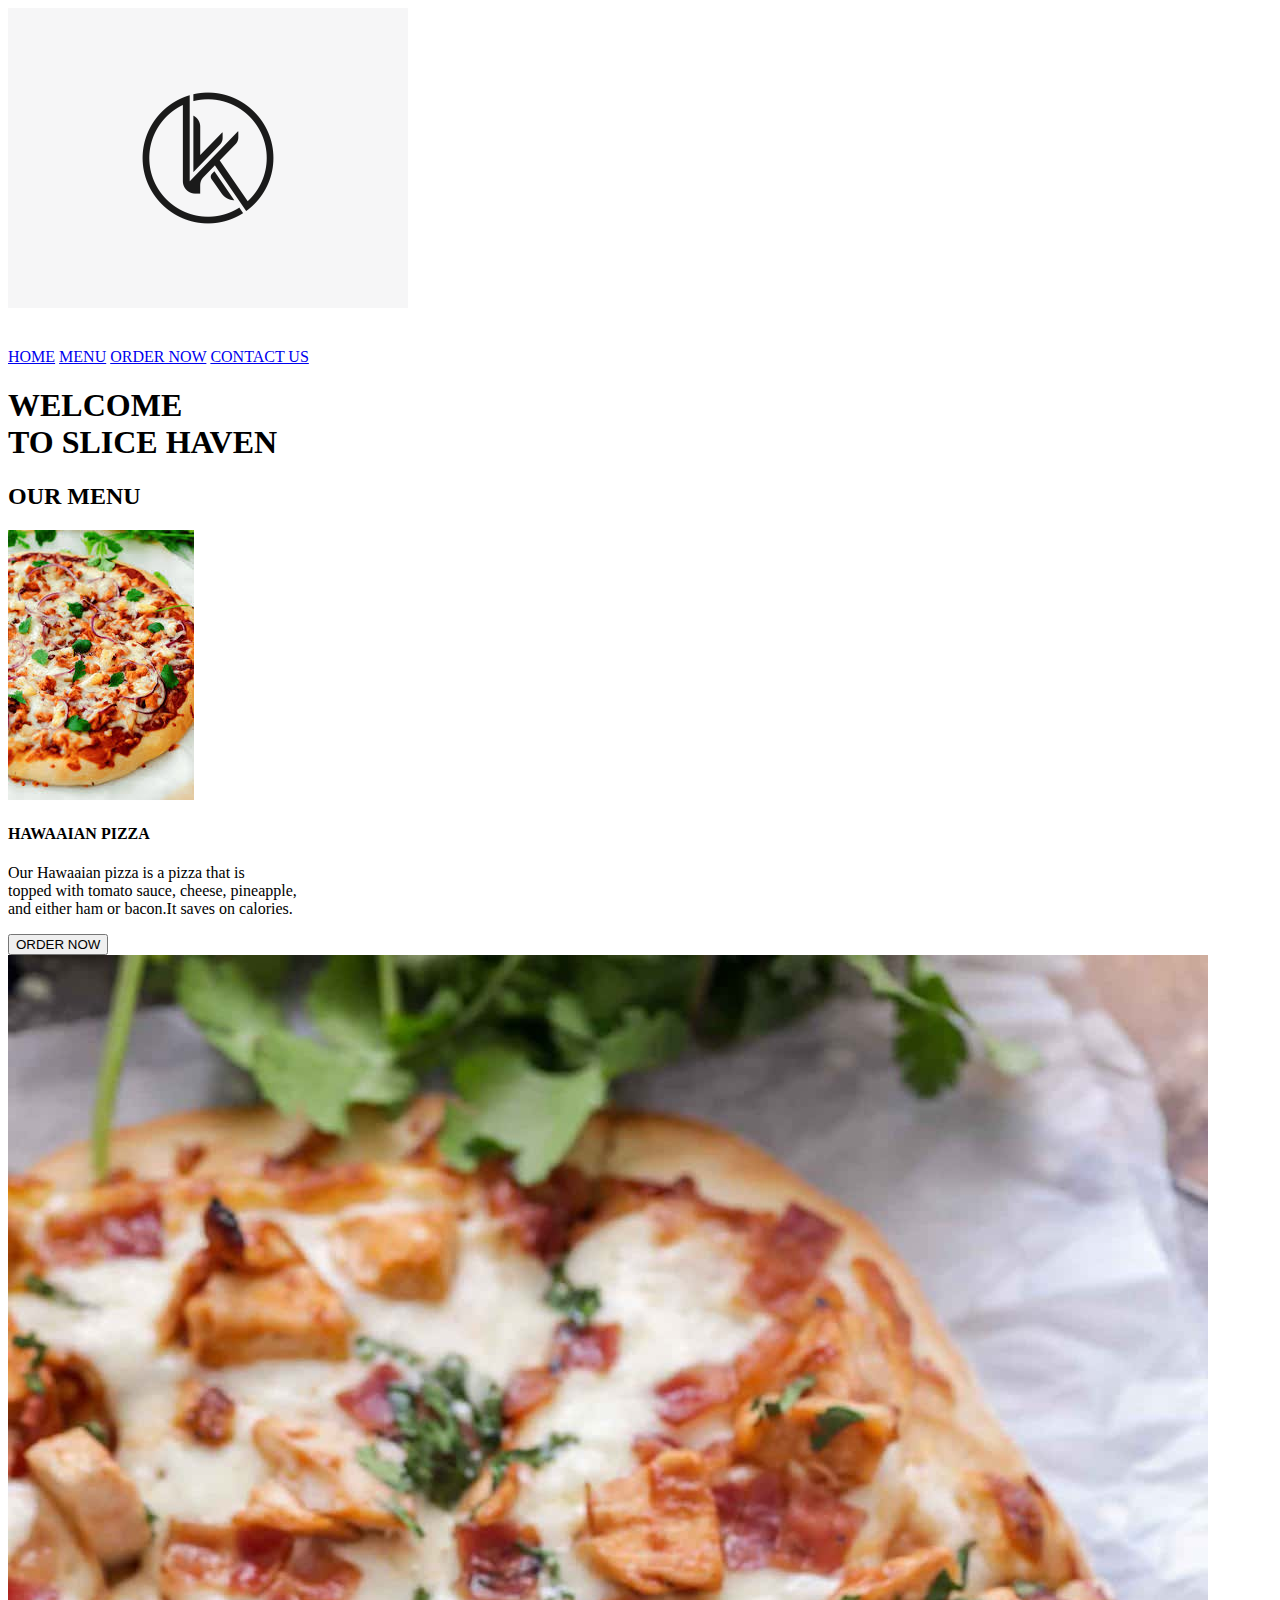
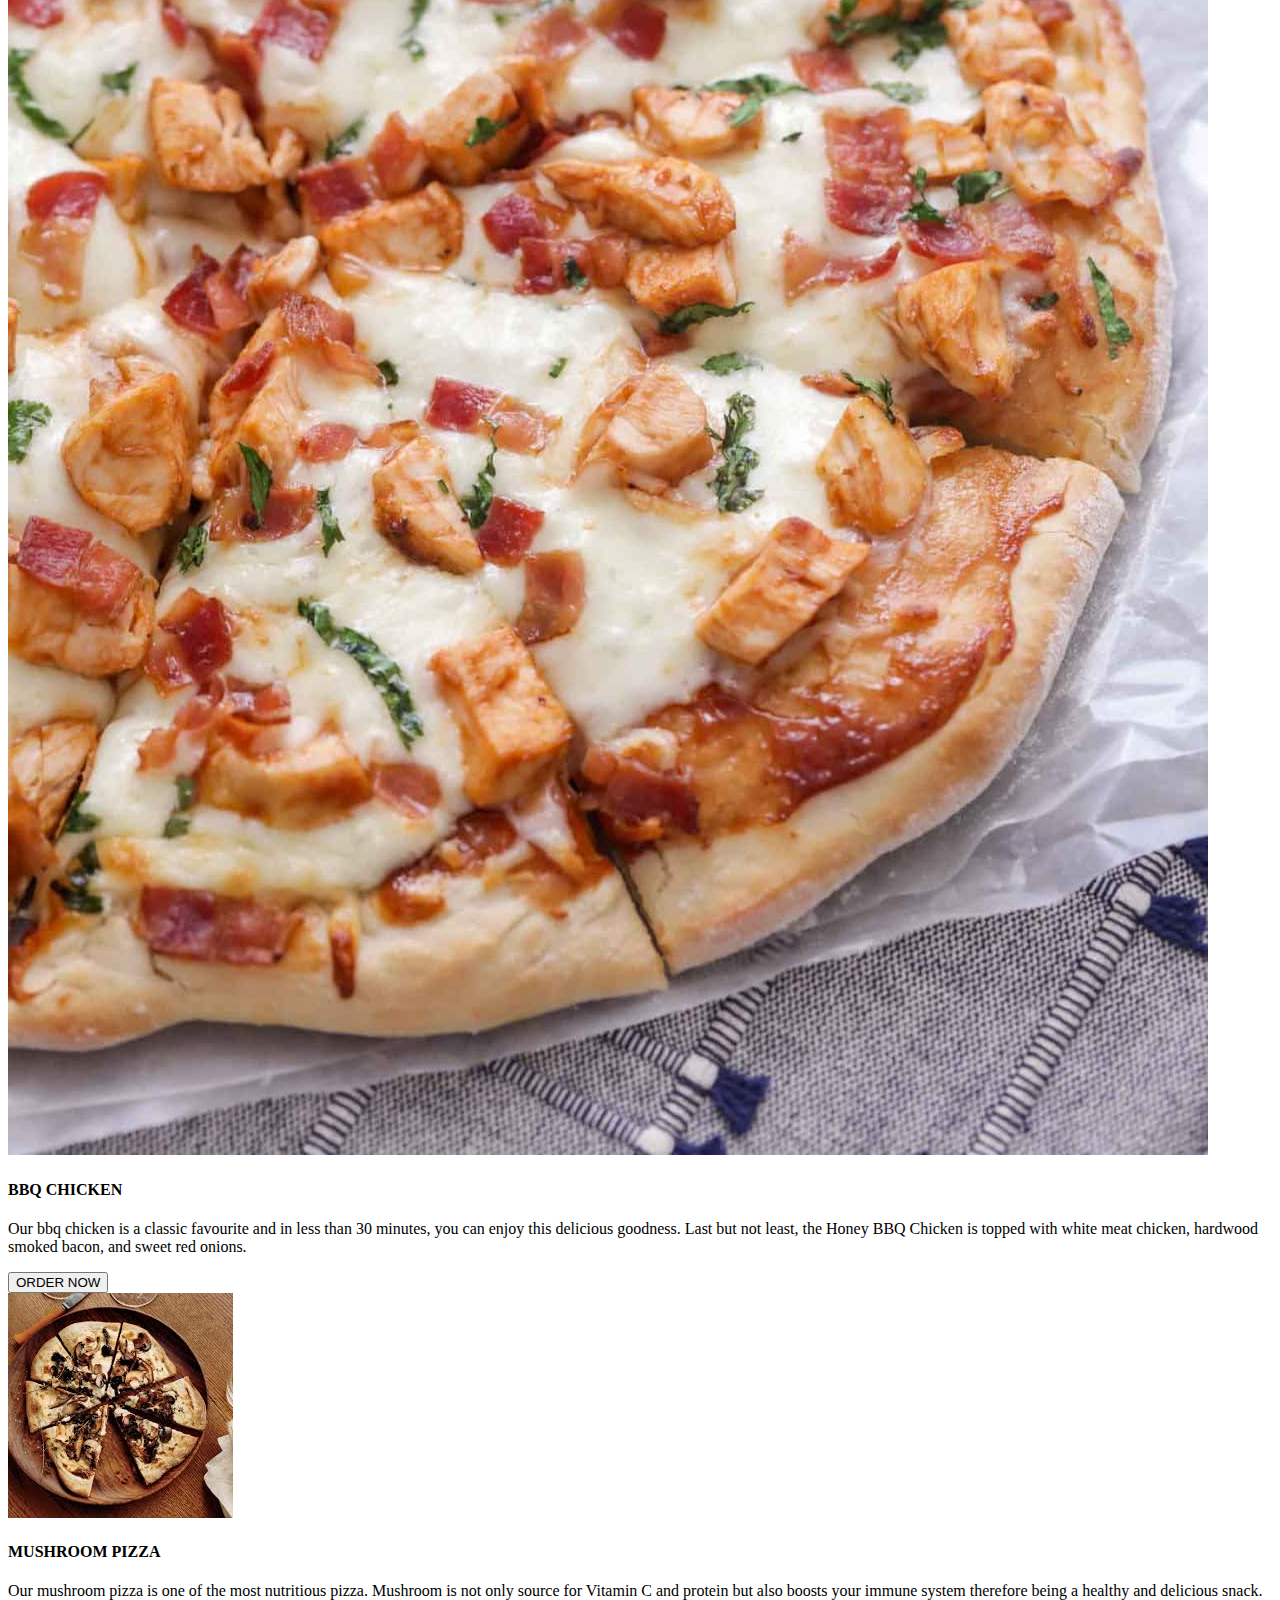
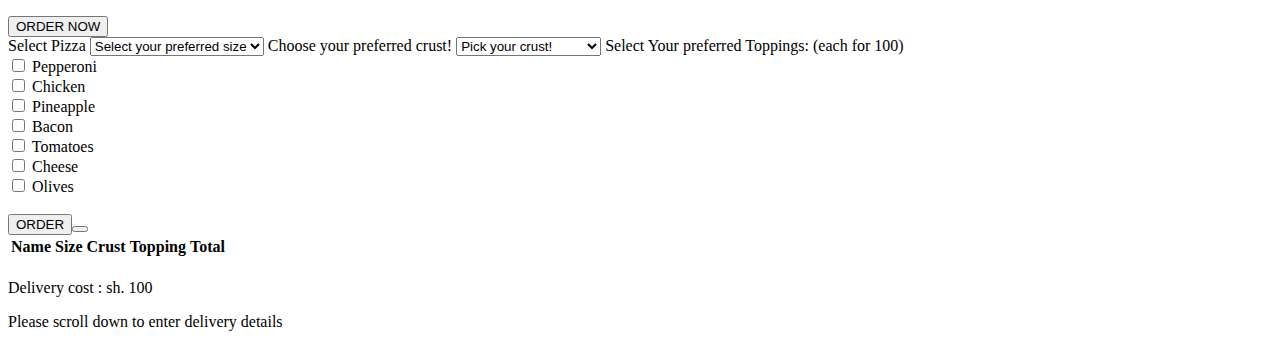
==== slice.html @ 9a1afa51 "This commit will add delivery details" ====
<!DOCTYPE html>
<html>
  <head>
    <title>SLICE HAVEN</title>
  </head>

  <body>
    <div class="container-fluid">
      <div class="row">
        <div id="logo">
          <img src="assets/logo.png" alt="logo" id="logo">
        </div>
        <div id="topnav">
          <br>
          <br>
          <a href="index.html">HOME</a>
          <a href="#menu">MENU</a>
          <a href="#menu">ORDER NOW</a>
          <a href="#contacts">CONTACT US</a>
        </div>
      </div>
      <div class="row">
        <div class="introduction">
          <h1>WELCOME <br> TO SLICE HAVEN</h1>
        </div>
      </div>
      <div id="menu" class="row">
        <div class="mymenu">
          <h2>OUR MENU</h2>
        </div>
      
        <div class="col-md-4">
          <div class="hawaaian">
            <img src="assets/hawaiian.jpg">
            <h4>HAWAAIAN PIZZA</h4>
            <p>
              Our Hawaaian pizza is a pizza that is<br>topped with tomato sauce, cheese, pineapple,<br> and either ham or bacon.It saves on calories.
            </p>
          </div>
          <div id="b1" class="order">
            <button class="btn">ORDER NOW</button>
            <br>
          </div>
        </div>

        <div class="col-md-4">
          <div class="bbq">
            <img src="assets/bbqchicken.jpg">
            <h4>BBQ CHICKEN</h4>
            <p>
              Our bbq chicken is a classic favourite and in less than 30 minutes, you can enjoy this delicious goodness. Last but not least, the Honey BBQ Chicken is topped with white meat chicken, hardwood smoked bacon, and sweet red onions.
            </p>
          </div>
          <div id="b2" class="order">
            <button class="btn">ORDER NOW</button>
            <br>
          </div>
        </div>

        <div class="col-md-4">
          <div class="mushroom">
            <img src="assets/mushroom.jpg">
            <h4>MUSHROOM PIZZA</h4>
            <p>
              Our mushroom pizza is one of the most nutritious pizza. Mushroom is not only source for Vitamin C and protein but also boosts your immune system therefore being a healthy and delicious snack.
            </p>
          </div>
          <div id="b3" class="order">
            <button class="btn">ORDER NOW</button>
            <br>
          </div>
        </div>
      </div>
      <div id="order" class="row">
        <div class="col-md-4">
          <div class="card">
            <div id="f1" class="form" action="">
              <label for="select">Select Pizza</label>
              <select class="" id="pizza">
                <option selected value="0">Select your preferred size</option>
                <option value="mega">Mega -- sh. 1200</option>
                <option value="large">Large -- sh. 1000</option>
                <option value="medium">Medium -- sh. 800</option> 
                <option value="small">Small -- sh. 500</option>
              </select>
              <label for="crust">Choose your preferred crust!</label>
              <select class="browser-default custom-select custom-select-md mb-3" id="crust">
                <option selected value="0">Pick your crust!</option>
                <option value="Crispy">Crispy -- sh. 250</option>
                <option value="Stuffed">Stuffed -- sh. 200</option>
                <option value="Gluten-free">Gluten-free-- sh. 150</option>
              </select>

              <label for="toppings"
                >Select Your preferred Toppings: (each for 100)
              </label>
              <br>
              <div class="custom-control custom-checkbox custom-control-inline">
                <input
                  type="checkbox"
                  class="custom-control-input"
                  id="Pepperoni"
                  value="Pepperoni"
                  name="toppings">
                <label class="custom-control-label" for="Pepperoni">Pepperoni</label>
              </div>
              <div class="custom-control custom-checkbox custom-control-inline">
                <input
                  type="checkbox"
                  class="custom-control-input"
                  id="Chicken"
                  value="Chicken"
                  name="toppings">
                <label class="custom-control-label" for="Chicken">Chicken</label>
              </div>
              <div class="custom-control custom-checkbox custom-control-inline">
                <input
                  type="checkbox"
                  class="custom-control-input"
                  id="Pineapple"
                  value="Pineapple"
                  name="toppings">
                <label class="custom-control-label" for="Pineapple">Pineapple</label>
              </div>
              <div class="custom-control custom-checkbox custom-control-inline">
                <input
                  type="checkbox"
                  class="custom-control-input"
                  id="Bacon"
                  value="Bacon"
                  name="toppings">
                <label class="custom-control-label" for="Bacon">Bacon</label>
              </div>
              <div class="custom-control custom-checkbox custom-control-inline">
                <input
                  type="checkbox"
                  class="custom-control-input"
                  id="Tomatoes"
                  value="Tomatoes"
                  name="toppings">
                <label class="custom-control-label" for="Tomatoes">Tomatoes</label>
              </div>
              <div class="custom-control custom-checkbox custom-control-inline">
                <input
                  type="checkbox"
                  class="custom-control-input"
                  id="Cheese"
                  value="Cheese"
                  name="toppings">
                <label class="custom-control-label" for="Cheese">Cheese</label>
              </div>
              <div class="custom-control custom-checkbox custom-control-inline">
                <input
                  type="checkbox"
                  class="custom-control-input"
                  id="Olives"
                  value="Olives"
                  name="toppings">
                <label class="custom-control-label" for="Olives">Olives</label>
              </div>
              <br>
              <button id="btnorder" type="submit" class="btn btn-info proceed">ORDER<button>
            </div>
          </div>
        </div>
        <div class="col-md-8">
          <div id="info">
            <div class="card">
              <div class="choice">
                <div id="orders">
                  <table class="table table-sm  pizza">
                    <thead>
                      <tr>
                        <th scope="col">Name</th>
                        <th scope="col">Size</th>
                        <th scope="col">Crust</th>
                        <th scope="col">Topping</th>
                        <th scope="col">Total</th>
                      </tr>
                    </thead>
                    <tbody id="finalorder">
                      <tr>
                        <td id="pName"></td>
                        <td id="pSize"></td>
                        <td id="pCrust"></td>
                        <td id="pTopping"></td>
                        <td id="total"></td>
                      </tr>
                    </tbody>
                  </table>
                  <p id="pizzatotal"></p>
                  <p id="checkout"></p>
                  <p id="totalbill"></p>
                  <p id="deliveryprice">Delivery cost : sh. 100</p>
                  <p id="deliverymessage">
                    Please scroll down to enter delivery details
                  </p>
  
            </div>
          </div>
        </div>
      </div>
    





    </div>
  </body>
</html>
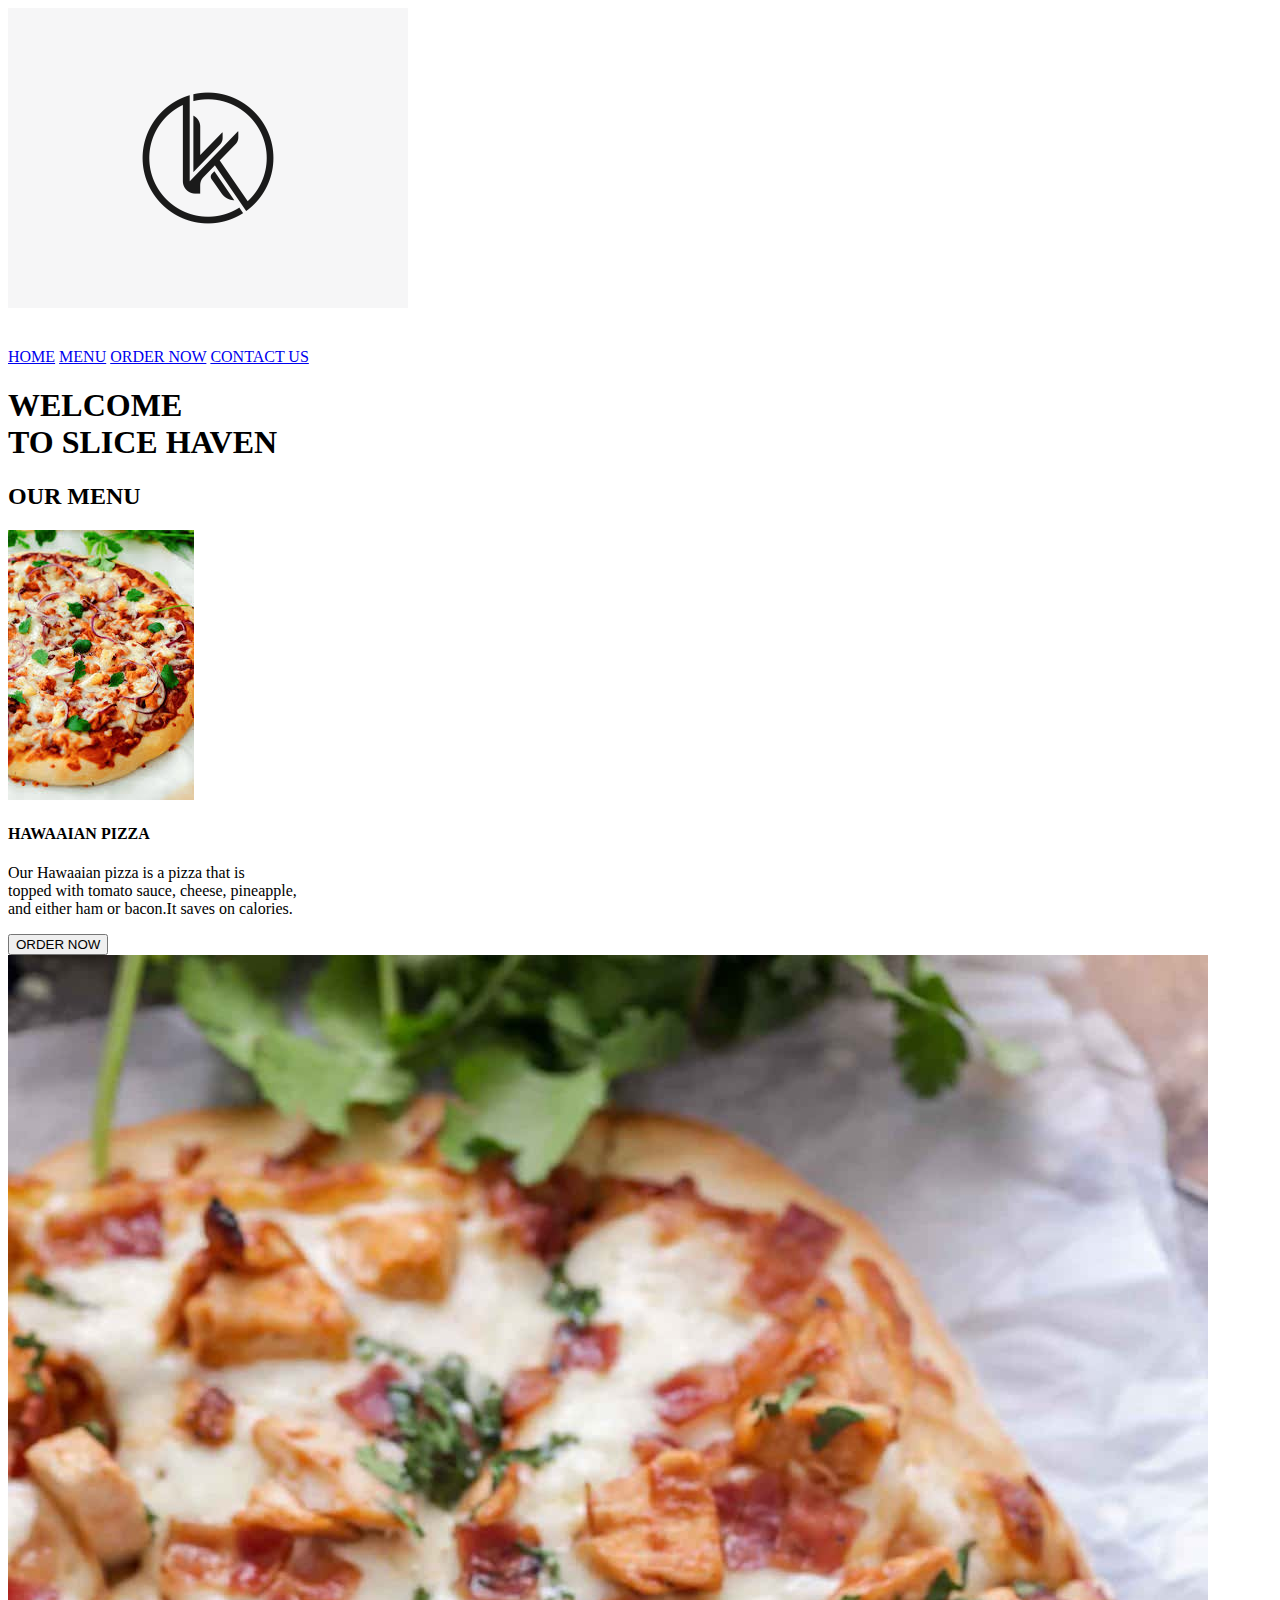
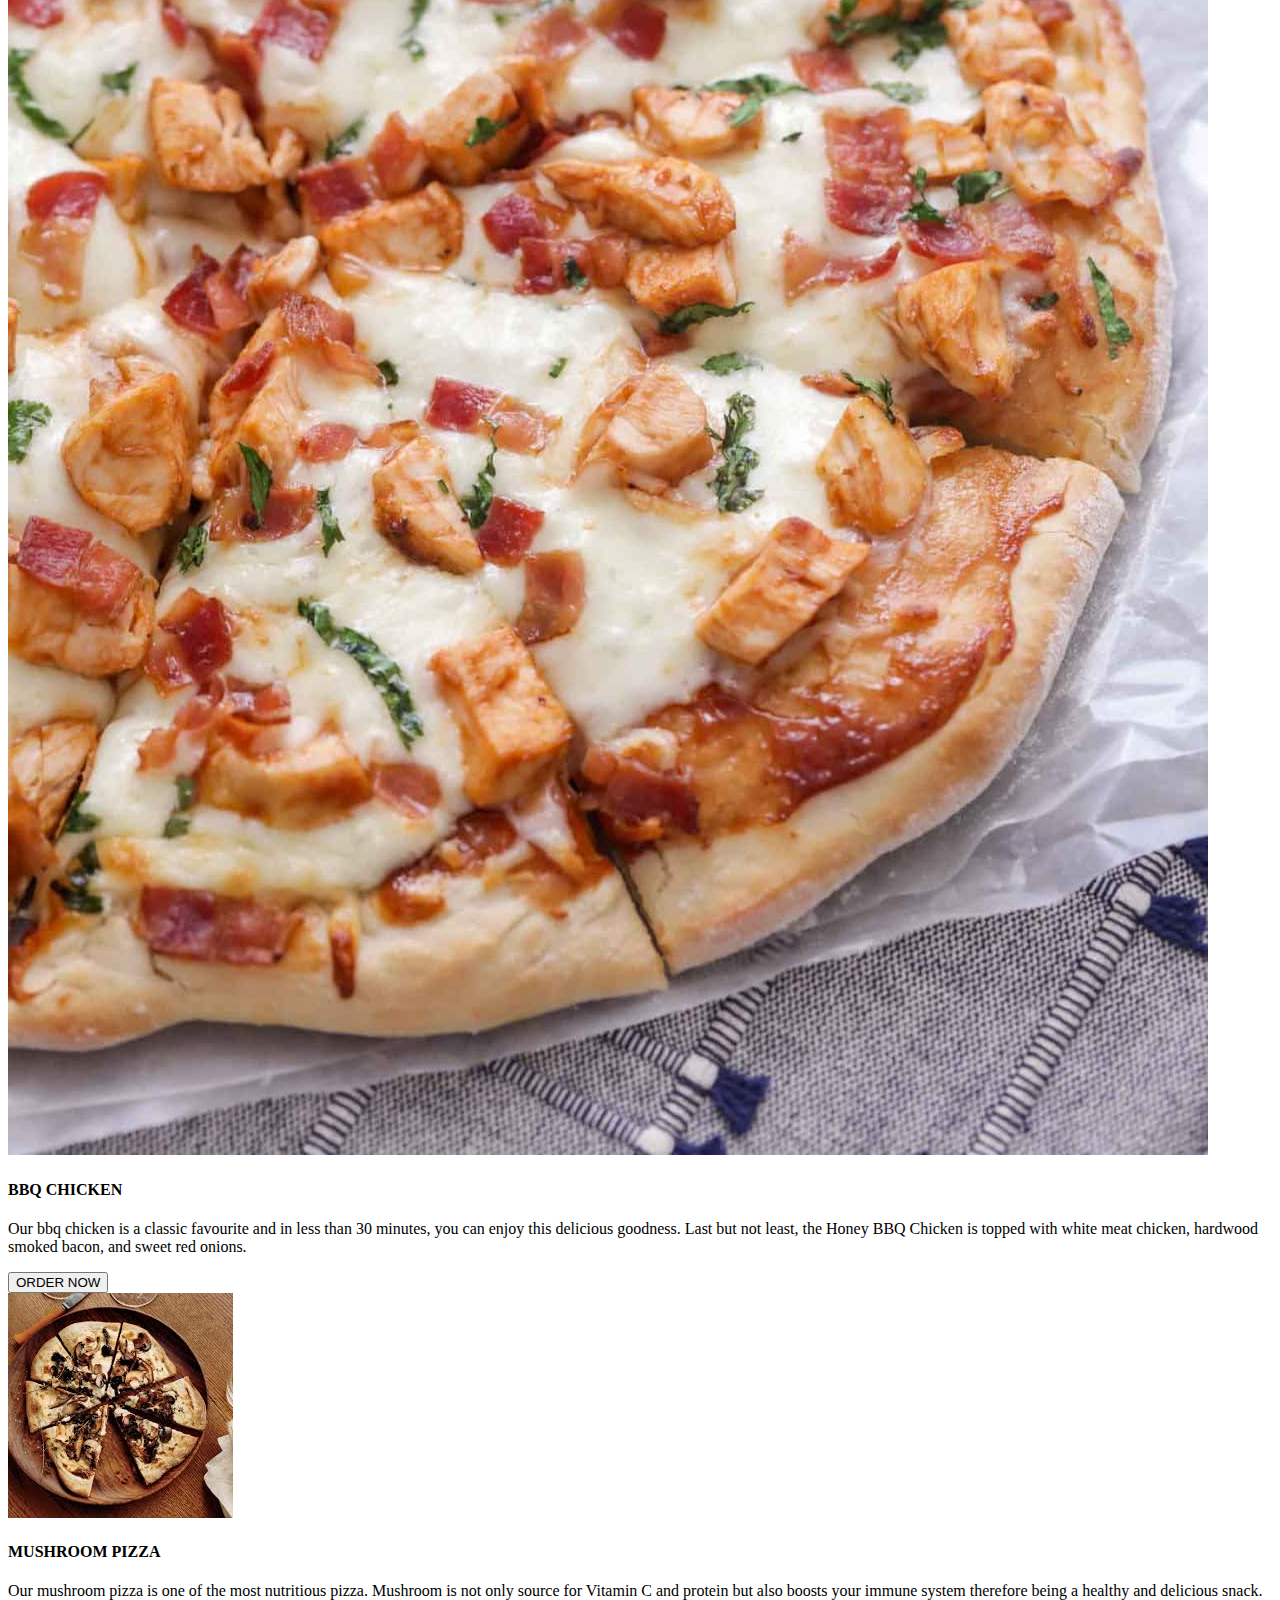
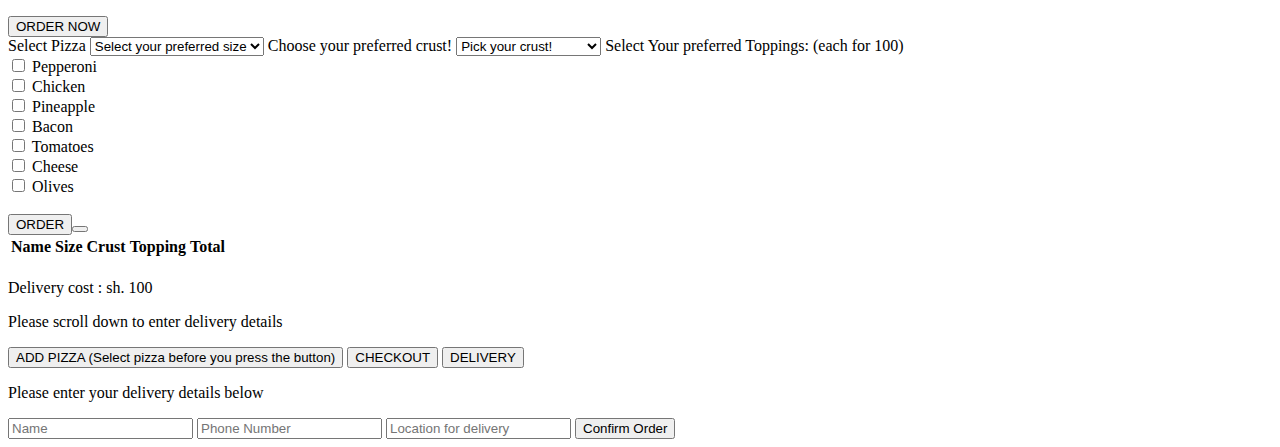
==== commit e2af3656: "This commit will add contact us form" ====
--- a/slice.html
+++ b/slice.html
@@ -195,6 +195,59 @@
                   <p id="deliverymessage">
                     Please scroll down to enter delivery details
                   </p>
+                  <p id="order_received"></p>
+                </div>
+                <button
+                  class="btn btn-outline-warning btn-block mg-b-5"
+                  id="btn_addPizza"
+                >
+                  ADD PIZZA (Select pizza before you press the button)
+                </button>
+                <button
+                  class="btn btn-outline-warning btn-block mg-b-5"
+                  id="btn_Checkout"
+                >
+                  CHECKOUT
+                </button>
+                <button
+                  class="btn btn-outline-warning btn-block mg-b-5"
+                  id="btn_Deliver"
+                >
+                  DELIVERY
+                </button>
+              </div>
+            </div>
+          </div>
+          <div class="delivery">
+            <p>Please enter your delivery details below</p>
+            <form onsubmit="false" action="" id="form">
+              <div class="form-group">
+                <input
+                  type="text"
+                  id="name"
+                  class="form-control mb-3"
+                  placeholder="Name"
+                />
+                <input
+                  type="number"
+                  id="phone"
+                  class="form-control mb-3"
+                  placeholder="Phone Number"
+                />
+                <input
+                  type="text"
+                  id="location"
+                  class="form-control mb-3"
+                  placeholder="Location for delivery"
+                />
+                <button
+                  class="btn btn-secondary bg-secondary "
+                  id="btn_confirm"
+                >
+                  Confirm Order
+                </button>
+              </div>
+            </form>
   
             </div>
           </div>
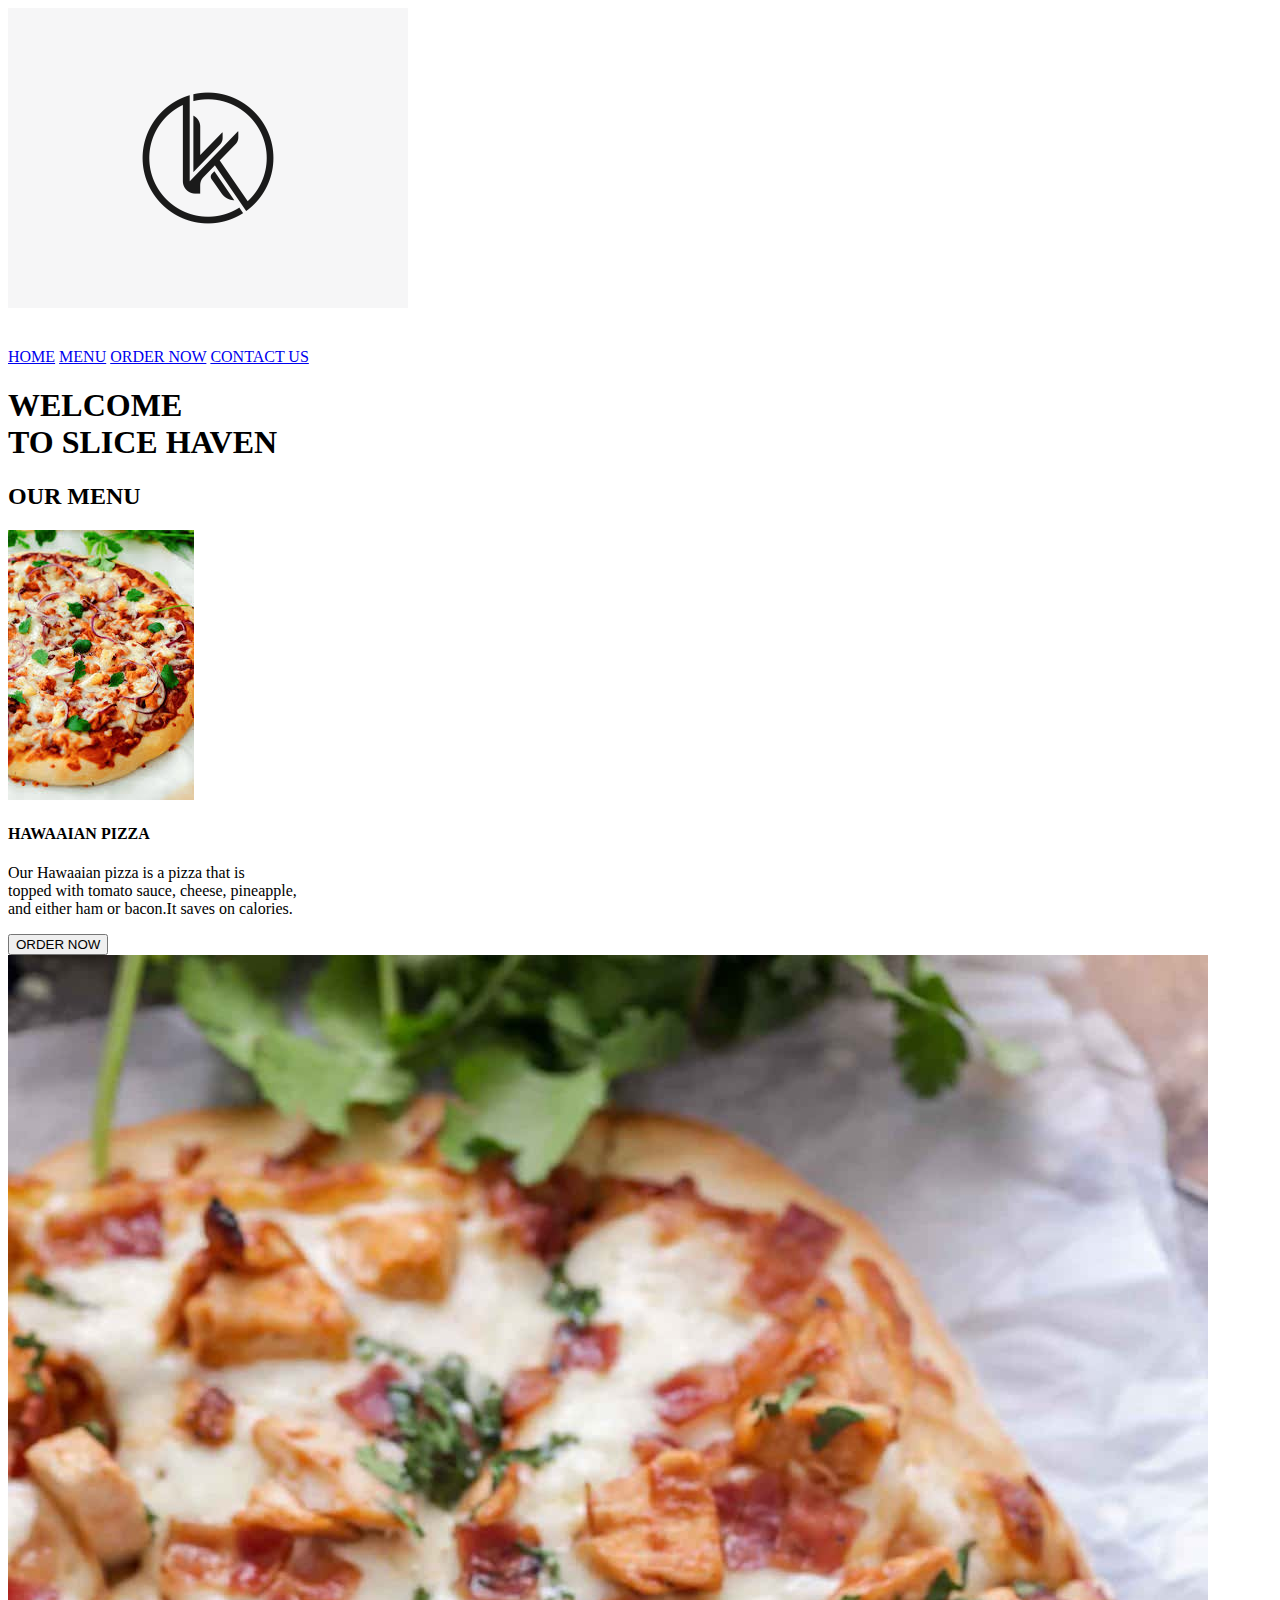
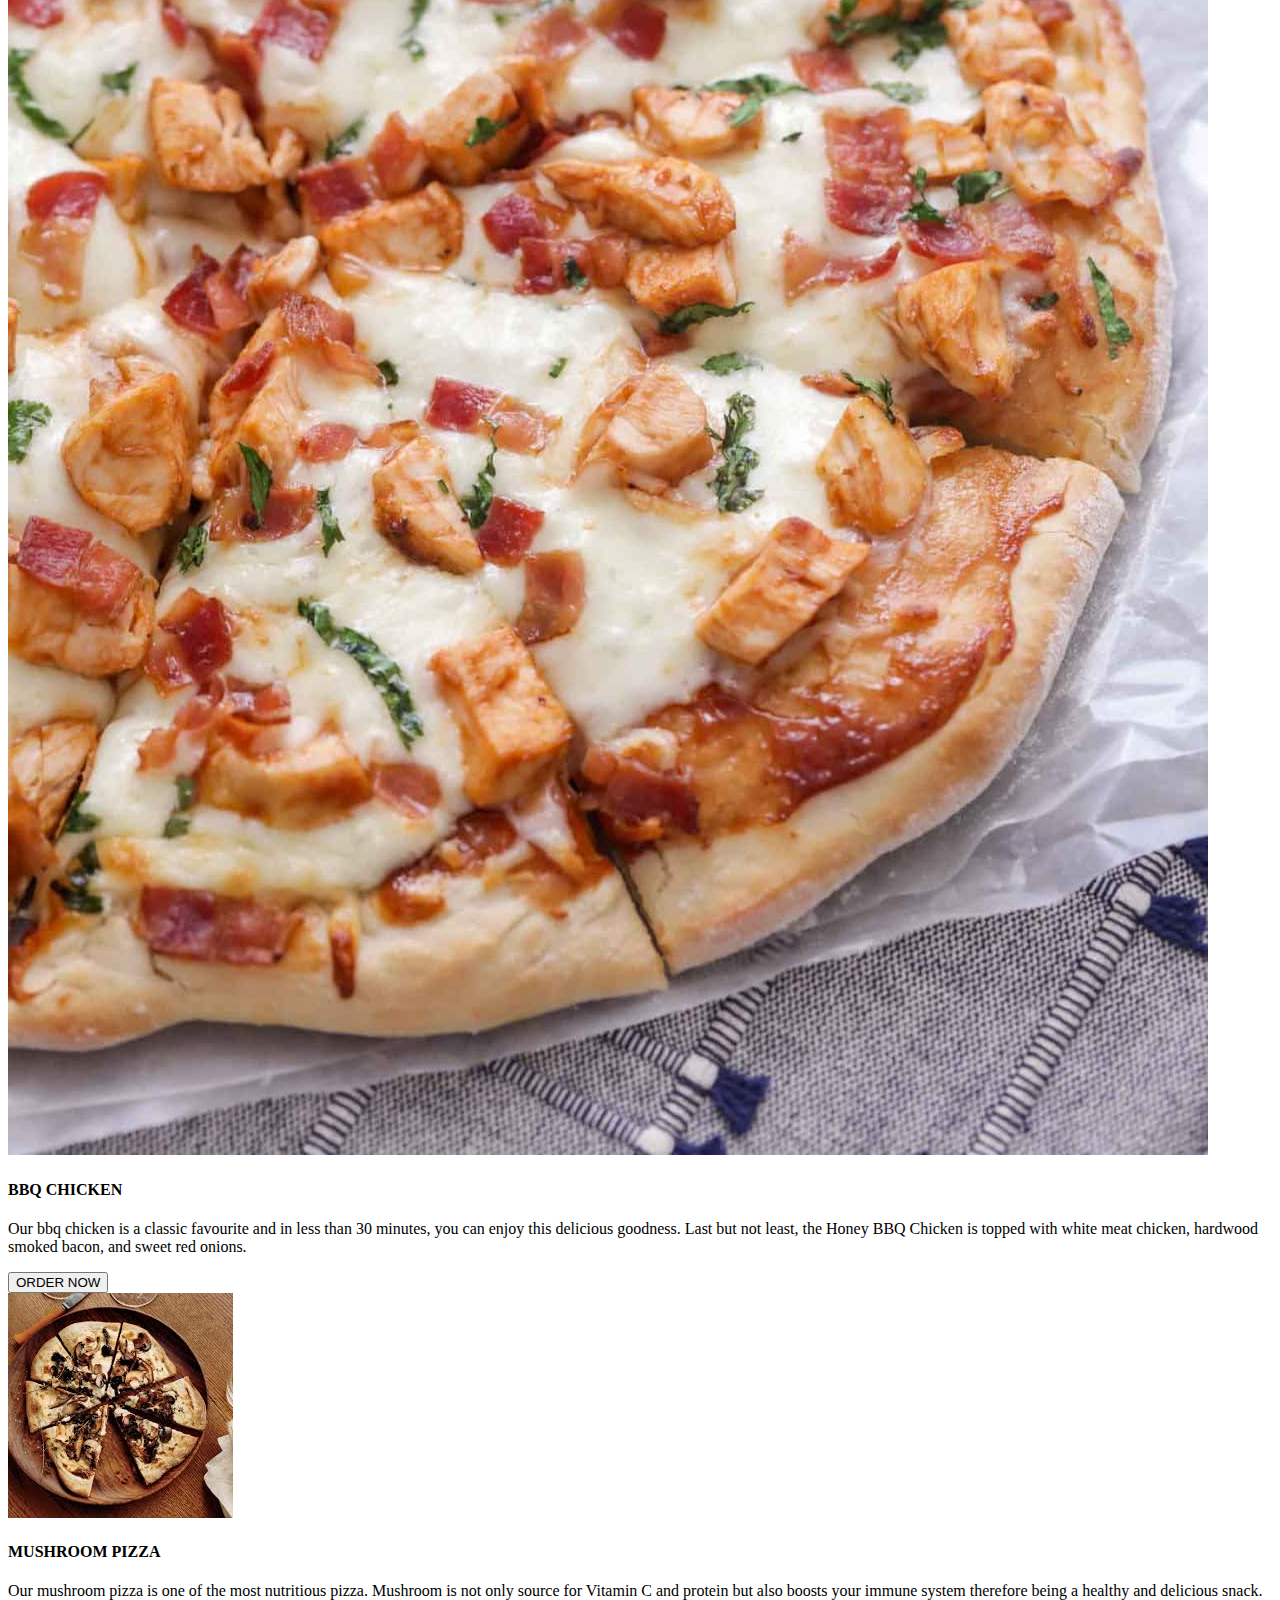
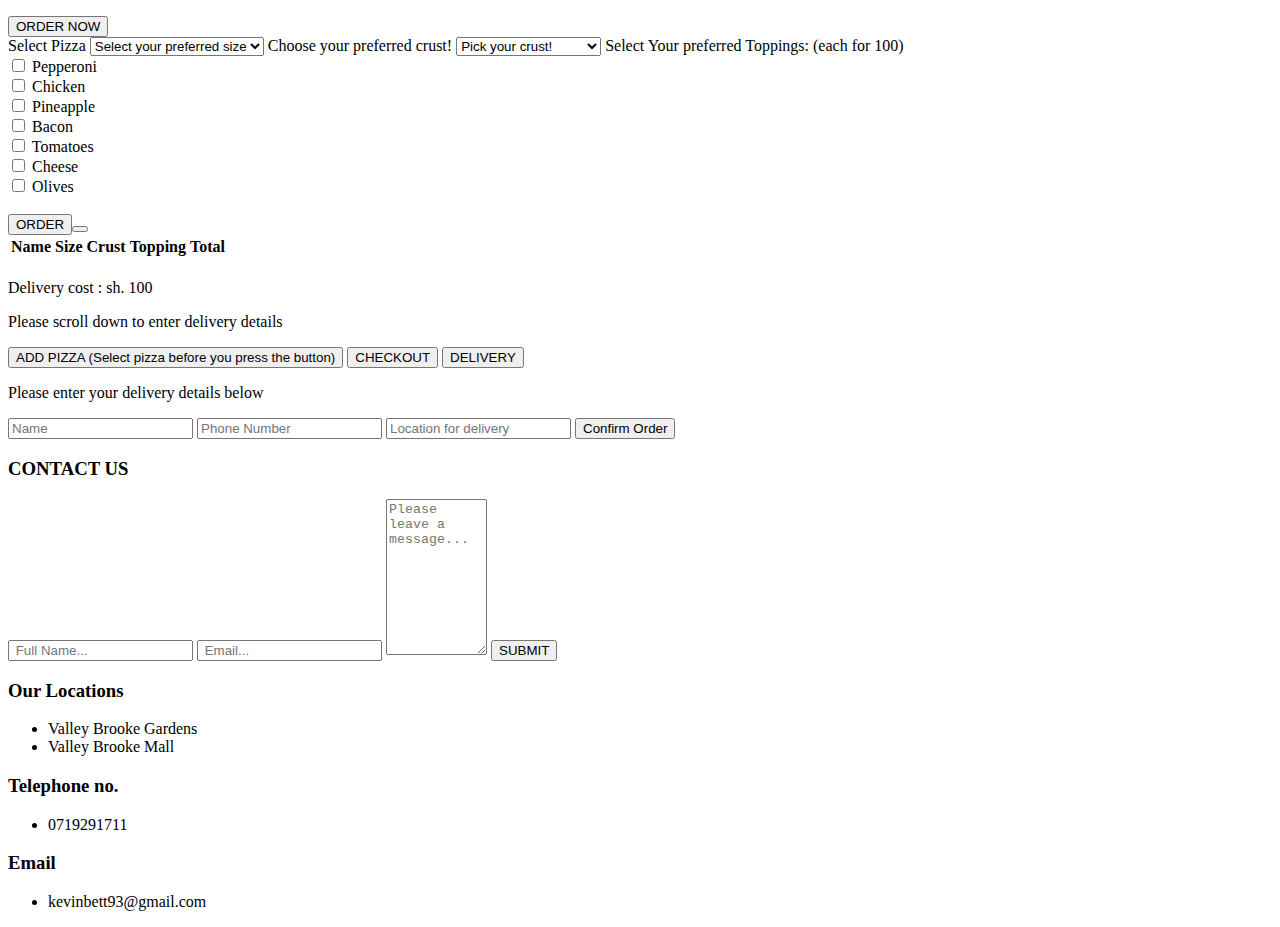
==== commit 5d6dc52f: "This commit will add contact details" ====
--- a/slice.html
+++ b/slice.html
@@ -248,17 +248,59 @@
                 </button>
               </div>
             </form>
+            </div>
+          </div>
+        </div>
+        <div id="contacts">
+          <h3 class="cu">CONTACT US</h3>
+          <form action="" class="" id="contactUs">
+            <input id="name" type="text" placeholder=" Full Name..." />
+            <input id="mail" type="email" placeholder=" Email..." />
+            <textarea
+              type="text"
+              id="textarea"
+              cols="10"
+              rows="10"
+              placeholder="Please leave a message..."
+            ></textarea>
+            <input id="submit" type="submit" value="SUBMIT" />
+          </form>
+        </div>
+        <div class="card">
+          <div id="vee_details">
+            <div class="row" id="locations">
+              <div class="col-md-2"></div>
+              <div class="col-md-4">
+                <h3>Our Locations</h3>
+                <ul>
+                  <li>Valley Brooke Gardens</li>
+                  <li>Valley Brooke Mall</li>
+                </ul>
+              </div>
   
+              <div class="col-md-4">
+                <h3>Telephone no.</h3>
+                <ul>
+                  <li>0719291711</li>
+                </ul>
+                <h3>Email</h3>
+                <ul>
+                  <li>kevinbett93@gmail.com</li>
+                </ul>
+              </div>
+              <div class="col-md-2"></div>
             </div>
           </div>
         </div>
       </div>
     
+    
 
 
 
 
 
     </div>
+    
   </body>
 </html>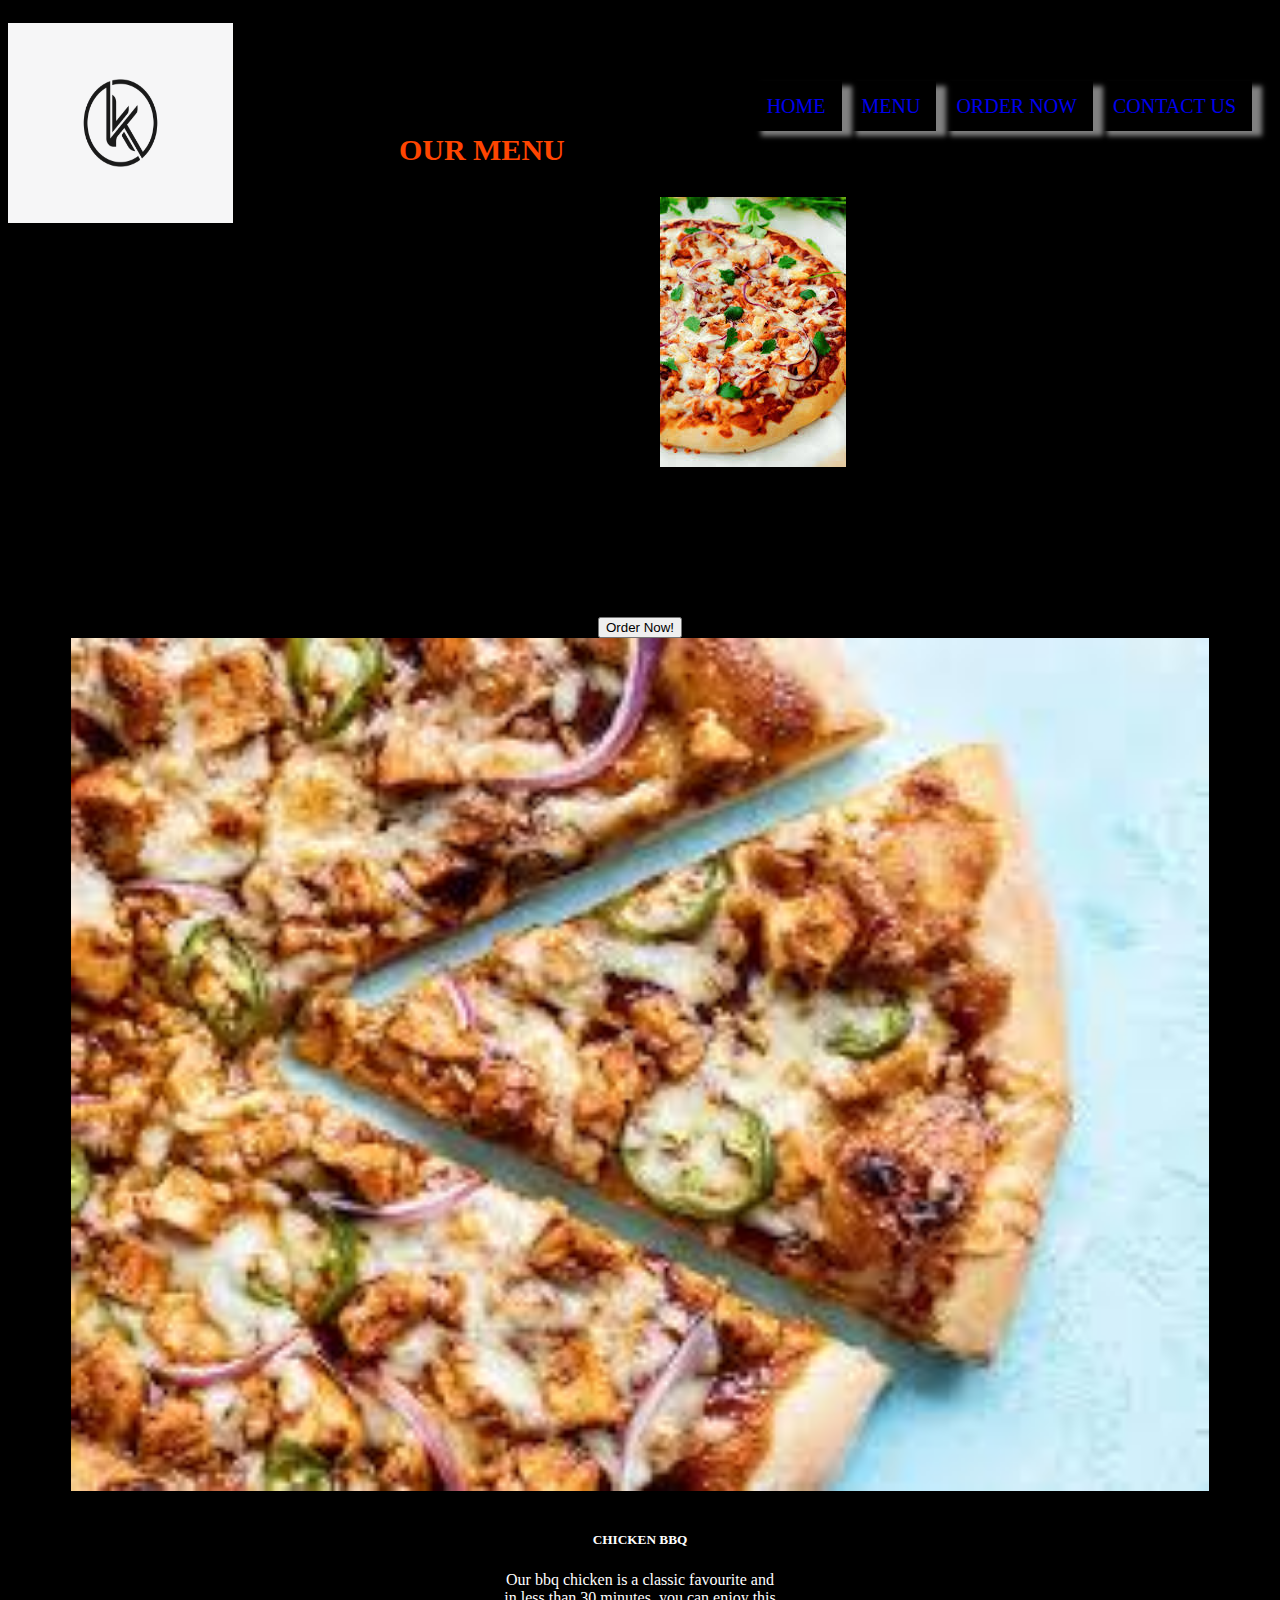
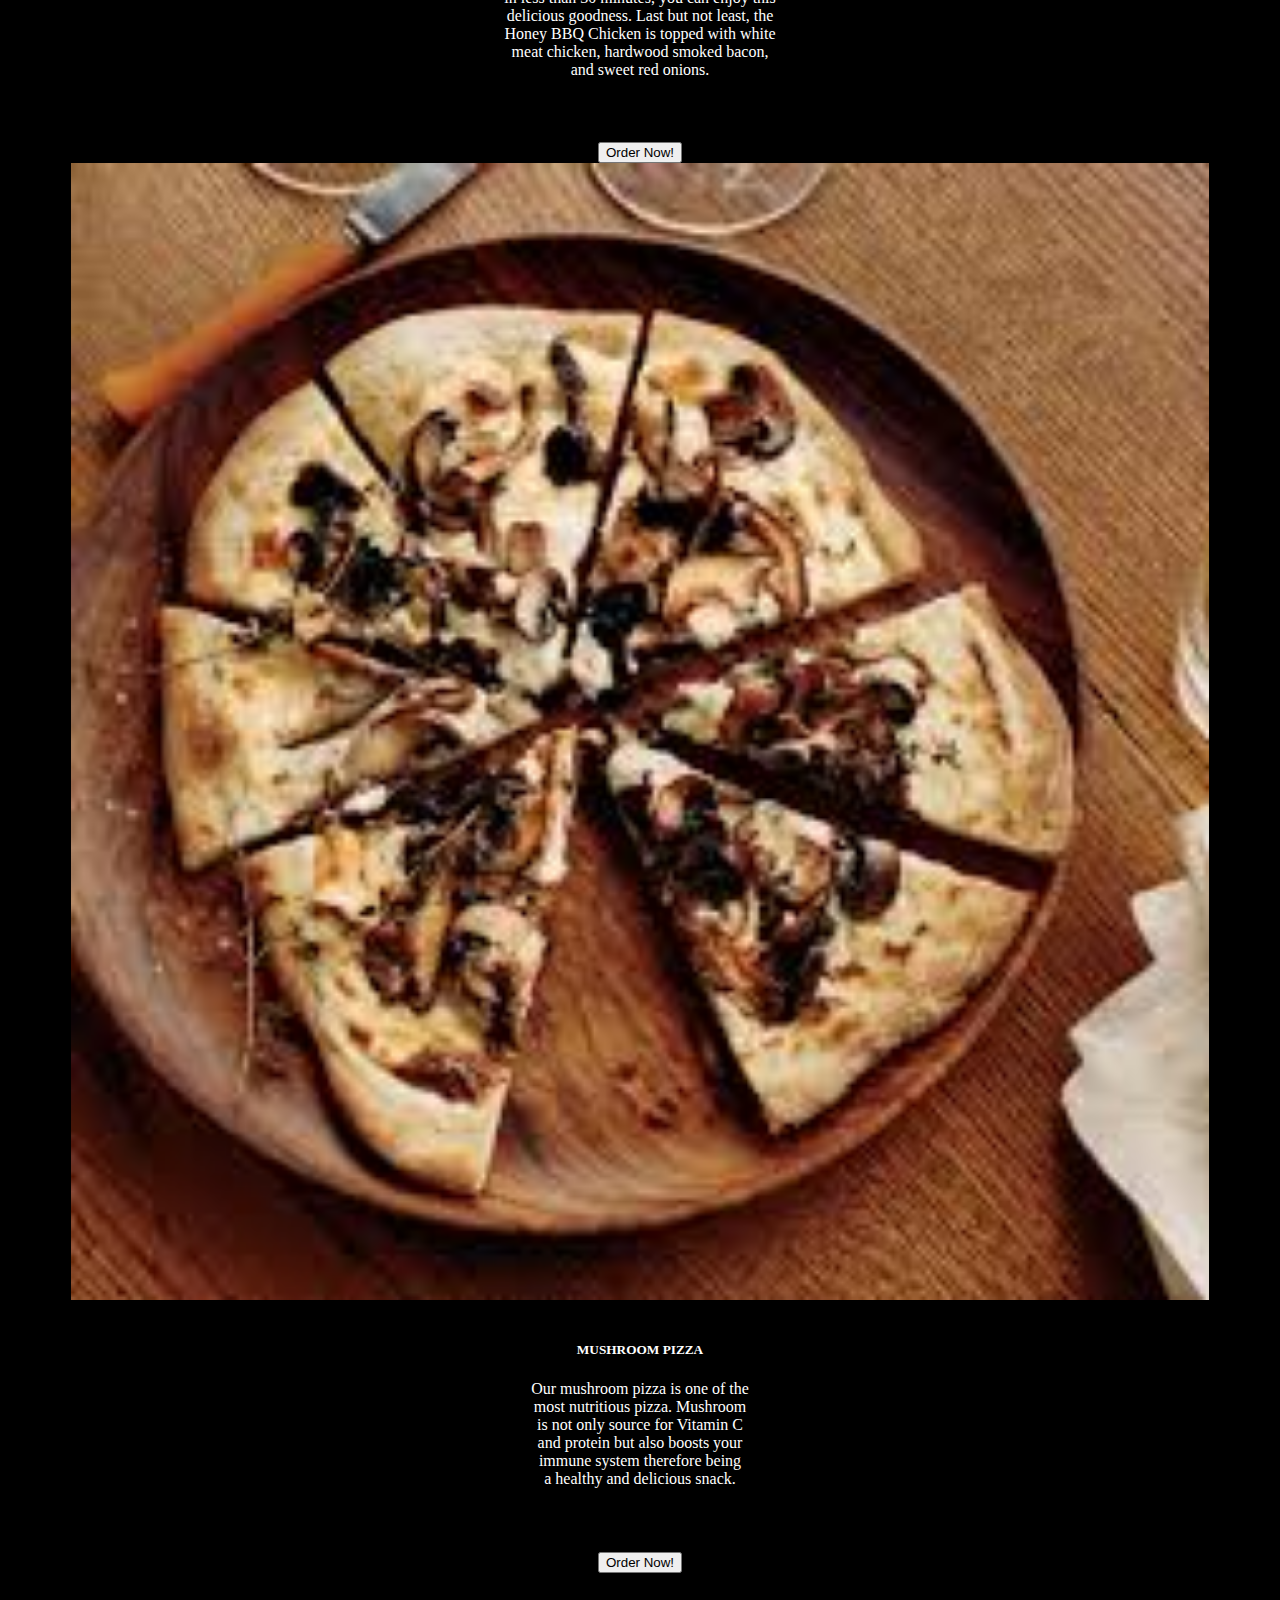
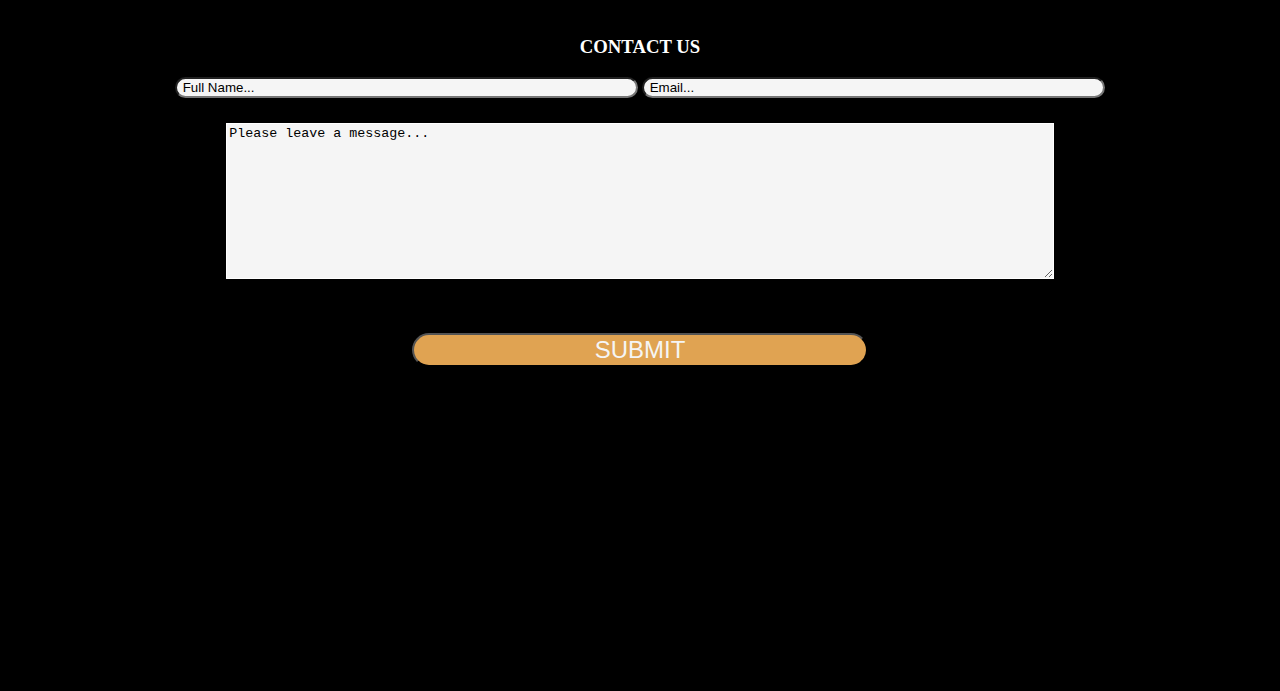
==== commit bcef8cbb: "This commit will add css link to html" ====
--- a/slice.html
+++ b/slice.html
@@ -2,252 +2,280 @@
 <html>
   <head>
     <title>SLICE HAVEN</title>
+    <link href="./css/styles.css" rel="stylesheet" type="text/css">
   </head>
 
   <body>
-    <div class="container-fluid">
-      <div class="row">
-        <div id="logo">
-          <img src="assets/logo.png" alt="logo" id="logo">
-        </div>
-        <div id="topnav">
-          <br>
-          <br>
-          <a href="index.html">HOME</a>
-          <a href="#menu">MENU</a>
-          <a href="#menu">ORDER NOW</a>
-          <a href="#contacts">CONTACT US</a>
-        </div>
-      </div>
-      <div class="row">
-        <div class="introduction">
-          <h1>WELCOME <br> TO SLICE HAVEN</h1>
-        </div>
-      </div>
-      <div id="menu" class="row">
-        <div class="mymenu">
-          <h2>OUR MENU</h2>
-        </div>
-      
-        <div class="col-md-4">
-          <div class="hawaaian">
-            <img src="assets/hawaiian.jpg">
-            <h4>HAWAAIAN PIZZA</h4>
-            <p>
-              Our Hawaaian pizza is a pizza that is<br>topped with tomato sauce, cheese, pineapple,<br> and either ham or bacon.It saves on calories.
-            </p>
-          </div>
-          <div id="b1" class="order">
-            <button class="btn">ORDER NOW</button>
-            <br>
-          </div>
-        </div>
-
-        <div class="col-md-4">
-          <div class="bbq">
-            <img src="assets/bbqchicken.jpg">
-            <h4>BBQ CHICKEN</h4>
-            <p>
-              Our bbq chicken is a classic favourite and in less than 30 minutes, you can enjoy this delicious goodness. Last but not least, the Honey BBQ Chicken is topped with white meat chicken, hardwood smoked bacon, and sweet red onions.
-            </p>
-          </div>
-          <div id="b2" class="order">
-            <button class="btn">ORDER NOW</button>
-            <br>
-          </div>
-        </div>
-
-        <div class="col-md-4">
-          <div class="mushroom">
-            <img src="assets/mushroom.jpg">
-            <h4>MUSHROOM PIZZA</h4>
-            <p>
-              Our mushroom pizza is one of the most nutritious pizza. Mushroom is not only source for Vitamin C and protein but also boosts your immune system therefore being a healthy and delicious snack.
-            </p>
-          </div>
-          <div id="b3" class="order">
-            <button class="btn">ORDER NOW</button>
-            <br>
-          </div>
-        </div>
-      </div>
-      <div id="order" class="row">
-        <div class="col-md-4">
-          <div class="card">
-            <div id="f1" class="form" action="">
-              <label for="select">Select Pizza</label>
-              <select class="" id="pizza">
-                <option selected value="0">Select your preferred size</option>
-                <option value="mega">Mega -- sh. 1200</option>
-                <option value="large">Large -- sh. 1000</option>
-                <option value="medium">Medium -- sh. 800</option> 
-                <option value="small">Small -- sh. 500</option>
-              </select>
-              <label for="crust">Choose your preferred crust!</label>
-              <select class="browser-default custom-select custom-select-md mb-3" id="crust">
-                <option selected value="0">Pick your crust!</option>
-                <option value="Crispy">Crispy -- sh. 250</option>
-                <option value="Stuffed">Stuffed -- sh. 200</option>
-                <option value="Gluten-free">Gluten-free-- sh. 150</option>
-              </select>
-
-              <label for="toppings"
-                >Select Your preferred Toppings: (each for 100)
-              </label>
-              <br>
-              <div class="custom-control custom-checkbox custom-control-inline">
-                <input
-                  type="checkbox"
-                  class="custom-control-input"
-                  id="Pepperoni"
-                  value="Pepperoni"
-                  name="toppings">
-                <label class="custom-control-label" for="Pepperoni">Pepperoni</label>
-              </div>
-              <div class="custom-control custom-checkbox custom-control-inline">
-                <input
-                  type="checkbox"
-                  class="custom-control-input"
-                  id="Chicken"
-                  value="Chicken"
-                  name="toppings">
-                <label class="custom-control-label" for="Chicken">Chicken</label>
-              </div>
-              <div class="custom-control custom-checkbox custom-control-inline">
-                <input
-                  type="checkbox"
-                  class="custom-control-input"
-                  id="Pineapple"
-                  value="Pineapple"
-                  name="toppings">
-                <label class="custom-control-label" for="Pineapple">Pineapple</label>
-              </div>
-              <div class="custom-control custom-checkbox custom-control-inline">
-                <input
-                  type="checkbox"
-                  class="custom-control-input"
-                  id="Bacon"
-                  value="Bacon"
-                  name="toppings">
-                <label class="custom-control-label" for="Bacon">Bacon</label>
-              </div>
-              <div class="custom-control custom-checkbox custom-control-inline">
-                <input
-                  type="checkbox"
-                  class="custom-control-input"
-                  id="Tomatoes"
-                  value="Tomatoes"
-                  name="toppings">
-                <label class="custom-control-label" for="Tomatoes">Tomatoes</label>
-              </div>
-              <div class="custom-control custom-checkbox custom-control-inline">
-                <input
-                  type="checkbox"
-                  class="custom-control-input"
-                  id="Cheese"
-                  value="Cheese"
-                  name="toppings">
-                <label class="custom-control-label" for="Cheese">Cheese</label>
-              </div>
-              <div class="custom-control custom-checkbox custom-control-inline">
-                <input
-                  type="checkbox"
-                  class="custom-control-input"
-                  id="Olives"
-                  value="Olives"
-                  name="toppings">
-                <label class="custom-control-label" for="Olives">Olives</label>
-              </div>
-              <br>
-              <button id="btnorder" type="submit" class="btn btn-info proceed">ORDER<button>
-            </div>
-          </div>
-        </div>
-        <div class="col-md-8">
-          <div id="info">
+    <body>
+      <div class="container-fluid">
+        <div class="row">
+          <div id="logo">
+            <img
+              src="./assets/logo.png"
+              alt="logo"
+              id="logo"
+              width="225"
+              height="200"
+            />
+          </div>
+          <div id="topnav">
+            <br />
+            <br />
+            <br />
+            <a href="index.html">HOME</a>
+            <a href="#menu">MENU</a>
+            <a href="#menu">ORDER NOW</a>
+            <a href="#contacts">CONTACT US</a>
+          </div>
+        </div>
+        <div class="row">
+          <div id="intro">
+            <h1>WELCOME<br />TO SLICE HAVEN!</h1>
+          </div>
+        </div>
+        <div id="menu" class="row">
+          <div id="mymenu">
+            <h3>OUR MENU</h3>
+          </div>
+  
+          <div class="col-md-4">
+            <div id="hawaiian">
+              <img src="./assets/hawaiian.jpg" />
+              <h5>HAWAAIAN PIZZA</h5>
+              <p>
+                Our Hawaaian pizza is a pizza that is<br>topped with tomato sauce, cheese, pineapple,<br> and either ham or bacon.It saves on calories.
+              </p>
+            </div>
+            <div id="b1" class="orderme">
+              <button class="btn btn-outline-warning btn-block mg-b-10">
+                Order Now!
+              </button>
+              <br />
+            </div>
+          </div>
+  
+          <div class="col-md-4">
+            <div id="bbq">
+              <img src="./assets/bbq.jpg" />
+              <h5>CHICKEN BBQ</h5>
+              <p>
+                Our bbq chicken is a classic favourite and<br> in less than 30 minutes, you can enjoy this<br> delicious goodness. Last but not least, the <br> Honey BBQ Chicken is topped with white<br>meat chicken, hardwood smoked bacon, <br>and sweet red onions.
+                <br>
+              </p>
+              <div id="b2" class="orderme">
+                <button class="btn btn-outline-warning btn-block mg-b-10">
+                  Order Now!
+                </button>
+                <br />
+              </div>
+            </div>
+          </div>
+  
+          <div class="col-md-4">
+            <div id="mushroom">
+              <img src="./assets/mushroom.jpg" />
+              <h5>MUSHROOM PIZZA</h5>
+              <p>
+                Our mushroom pizza is one of the<br> most nutritious pizza. Mushroom<br> is not only source for Vitamin C<br> and protein but also boosts your<br>immune system therefore being<br>a healthy and delicious snack.
+              </p>
+            </div>
+            <div id="b3" class="orderme">
+              <button class="btn btn-outline-warning btn-block mg-b-10">
+                Order Now!
+              </button>
+              <br />
+            </div>
+          </div>
+        </div>
+        <div id="order" class="row">
+          <div class="col-md-4">
             <div class="card">
-              <div class="choice">
-                <div id="orders">
-                  <table class="table table-sm  pizza">
-                    <thead>
-                      <tr>
-                        <th scope="col">Name</th>
-                        <th scope="col">Size</th>
-                        <th scope="col">Crust</th>
-                        <th scope="col">Topping</th>
-                        <th scope="col">Total</th>
-                      </tr>
-                    </thead>
-                    <tbody id="finalorder">
-                      <tr>
-                        <td id="pName"></td>
-                        <td id="pSize"></td>
-                        <td id="pCrust"></td>
-                        <td id="pTopping"></td>
-                        <td id="total"></td>
-                      </tr>
-                    </tbody>
-                  </table>
-                  <p id="pizzatotal"></p>
-                  <p id="checkout"></p>
-                  <p id="totalbill"></p>
-                  <p id="deliveryprice">Delivery cost : sh. 100</p>
-                  <p id="deliverymessage">
-                    Please scroll down to enter delivery details
-                  </p>
-                  <p id="order_received"></p>
-                </div>
-                <button
-                  class="btn btn-outline-warning btn-block mg-b-5"
-                  id="btn_addPizza"
+              <div id="f1" class="form" action="">
+                <label for="select">Select Pizza</label>
+                <select
+                  class="browser-default custom-select custom-select-md mb-3"
+                  id="pizza"
                 >
-                  ADD PIZZA (Select pizza before you press the button)
+                  <option selected value="0">Select Pizza</option>
+                  <option value="hawaiian">Hawaaian</option>
+                  <option value="bbq">Chicken BBQ</option>
+                  <option value="mushroom">Mushroom</option>
+                </select>
+                <label for="select">Select Size</label>
+                <select
+                  class="browser-default custom-select custom-select-md mb-3"
+                  id="size"
+                >
+                  <option selected value="0">Select your preferred size</option>
+                  <option value="mega">Mega -- sh. 1200</option>
+                  <option value="large">Large -- sh. 1000</option>
+                  <option value="medium">Medium -- sh. 800</option>
+                  <option value="small">Small -- sh. 500</option>
+                </select>
+                <label for="crust">Choose your favorite Crust!</label>
+                <select
+                  class="browser-default custom-select custom-select-md mb-3"
+                  id="crust"
+                >
+                  <option selected value="0">Pick your crust!</option>
+                  <option value="Crispy">Crispy -- sh. 250</option>
+                  <option value="Stuffed">Stuffed -- sh. 200</option>
+                  <option value="Gluten-free">Gluten-free-- sh. 150</option>
+                </select>
+                <br />
+                <br />
+                <label for="Toppings"
+                  >Select Your preferred Toppings: (each at 150)
+                </label>
+                <br />
+                <div class="custom-control custom-checkbox custom-control-inline">
+                  <input
+                    type="checkbox"
+                    class="custom-control-input"
+                    id="Pepperoni"
+                    value="Pepperoni"
+                    name="toppings">
+                  <label class="custom-control-label" for="Pepperoni">Pepperoni</label>
+                </div>
+                <div class="custom-control custom-checkbox custom-control-inline">
+                  <input
+                    type="checkbox"
+                    class="custom-control-input"
+                    id="Chicken"
+                    value="Chicken"
+                    name="toppings">
+                  <label class="custom-control-label" for="Chicken">Chicken</label>
+                </div>
+                <div class="custom-control custom-checkbox custom-control-inline">
+                  <input
+                    type="checkbox"
+                    class="custom-control-input"
+                    id="Pineapple"
+                    value="Pineapple"
+                    name="toppings">
+                  <label class="custom-control-label" for="Pineapple">Pineapple</label>
+                </div>
+                <div class="custom-control custom-checkbox custom-control-inline">
+                  <input
+                    type="checkbox"
+                    class="custom-control-input"
+                    id="Bacon"
+                    value="Bacon"
+                    name="toppings">
+                  <label class="custom-control-label" for="Bacon">Bacon</label>
+                </div>
+                <div class="custom-control custom-checkbox custom-control-inline">
+                  <input
+                    type="checkbox"
+                    class="custom-control-input"
+                    id="Tomatoes"
+                    value="Tomatoes"
+                    name="toppings">
+                  <label class="custom-control-label" for="Tomatoes">Tomatoes</label>
+                </div>
+                <div class="custom-control custom-checkbox custom-control-inline">
+                  <input
+                    type="checkbox"
+                    class="custom-control-input"
+                    id="Cheese"
+                    value="Cheese"
+                    name="toppings">
+                  <label class="custom-control-label" for="Cheese">Cheese</label>
+                </div>
+                <div class="custom-control custom-checkbox custom-control-inline">
+                  <input
+                    type="checkbox"
+                    class="custom-control-input"
+                    id="Olives"
+                    value="Olives"
+                    name="toppings">
+                  <label class="custom-control-label" for="Olives">Olives</label>
+                </div>
+                <br>
+                <button id="btnorder" type="submit" class="btn btn-info proceed">
+                  ORDER
                 </button>
-                <button
-                  class="btn btn-outline-warning btn-block mg-b-5"
-                  id="btn_Checkout"
-                >
-                  CHECKOUT
-                </button>
-                <button
-                  class="btn btn-outline-warning btn-block mg-b-5"
-                  id="btn_Deliver"
-                >
-                  DELIVERY
-                </button>
-              </div>
-            </div>
-          </div>
-          <div class="delivery">
-            <p>Please enter your delivery details below</p>
-            <form onsubmit="false" action="" id="form">
-              <div class="form-group">
-                <input
-                  type="text"
-                  id="name"
-                  class="form-control mb-3"
-                  placeholder="Name"
-                />
-                <input
-                  type="number"
-                  id="phone"
-                  class="form-control mb-3"
-                  placeholder="Phone Number"
-                />
-                <input
-                  type="text"
-                  id="location"
-                  class="form-control mb-3"
-                  placeholder="Location for delivery"
-                />
-                <button
-                  class="btn btn-secondary bg-secondary "
-                  id="btn_confirm"
-                >
-                  Confirm Order
-                </button>
-              </div>
-            </form>
+              </div>
+            </div>
+          </div>
+          <div class="col-md-8">
+            <div id="info">
+              <div class="card">
+                <div class="choice">
+                  <div id="orders">
+                    <table class="table table-sm  pizza">
+                      <thead>
+                        <tr>
+                          <th scope="col">Name</th>
+                          <th scope="col">Size</th>
+                          <th scope="col">Crust</th>
+                          <th scope="col">Topping</th>
+                          <th scope="col">Total</th>
+                        </tr>
+                      </thead>
+                      <tbody id="finalorder">
+                        <tr>
+                          <td id="pName"></td>
+                          <td id="pSize"></td>
+                          <td id="pCrust"></td>
+                          <td id="pTopping"></td>
+                          <td id="total"></td>
+                        </tr>
+                      </tbody>
+                    </table>
+                    <p id="pizzatotal"></p>
+                    <p id="checkout"></p>
+                    <p id="totalbill"></p>
+                    <p id="deliveryprice">Delivery cost : sh. 100</p>
+                    <p id="deliverymessage">
+                      Please scroll down to enter delivery details
+                    </p>
+                    <p id="order_received"></p>
+                  </div>
+                  <button
+                    class="btn btn-outline-warning btn-block mg-b-5"
+                    id="btn_addPizza">
+                    ADD PIZZA (Select pizza before you press the button)
+                  </button>
+                  <button
+                    class="btn btn-outline-warning btn-block mg-b-5"
+                    id="btn_Checkout">
+                    CHECKOUT
+                  </button>
+                  <button
+                    class="btn btn-outline-warning btn-block mg-b-5"
+                    id="btn_Deliver">
+                    DELIVERY
+                  </button>
+                </div>
+              </div>
+            </div>
+            <div class="delivery">
+              <p>Please enter your delivery details below</p>
+              <form onsubmit="false" action="" id="form">
+                <div class="form-group">
+                  <input
+                    type="text"
+                    id="name"
+                    class="form-control mb-3"
+                    placeholder="Name">
+                  <input
+                    type="number"
+                    id="phone"
+                    class="form-control mb-3"
+                    placeholder="Phone Number">
+                  <input
+                    type="text"
+                    id="location"
+                    class="form-control mb-3"
+                    placeholder="Location for delivery">
+                  <button
+                    class="btn btn-secondary bg-secondary "
+                    id="btn_confirm">
+                    Confirm Order
+                  </button>
+                </div>
+              </form>
             </div>
           </div>
         </div>
@@ -274,33 +302,24 @@
                 <h3>Our Locations</h3>
                 <ul>
                   <li>Valley Brooke Gardens</li>
-                  <li>Valley Brooke Mall</li>
+                  <li>Valley Brooke mall</li>
                 </ul>
               </div>
   
               <div class="col-md-4">
                 <h3>Telephone no.</h3>
-                <ul>
-                  <li>0719291711</li>
-                </ul>
+                  <ul>
+                    <li>0719291711</li>
+                  </ul>
                 <h3>Email</h3>
-                <ul>
-                  <li>kevinbett93@gmail.com</li>
-                </ul>
+                  <ul>
+                    <li>kevinbett93@gmail.com</li>
+                  </ul> 
               </div>
               <div class="col-md-2"></div>
             </div>
           </div>
         </div>
       </div>
-    
-    
-
-
-
-
-
-    </div>
-    
-  </body>
+    </body>
 </html>--- a/css/styles.css
+++ b/css/styles.css
@@ -0,0 +1,210 @@
+body{
+  background-color: black;
+}
+#logo {
+  background: none;
+  float: left;
+}
+#logo img {
+  background: none;
+  margin-top: 0.5%;
+}
+#topnav {
+  padding: 20px;
+  float: right;
+  color: grey;
+}
+a {
+  box-shadow: 10px 5px 5px grey;
+  font-family: "Bree Serif", serif;
+  font-size: 20px;
+  display: inline;
+  text-align: center;
+  text-decoration: none;
+  padding: 14px 16px;
+}
+#introduction {
+  background-image: url("../images/bg4.jpeg");
+  background-size: cover;
+  text-align: center;
+  background-position: center;
+  height: auto;
+  width: 98%;
+  margin-left: auto;
+  margin-right: auto;
+  color: white;
+  font-family: "Gloria Hallelujah", cursive;
+  font-style: bold oblique;
+}
+#introduction h1 {
+  background: none;
+  margin-top: 8%;
+  margin-bottom: 8%;
+}
+#menu {
+  margin-right: auto;
+  margin-left: auto;
+  image-orientation: center;
+  text-align: center;
+}
+#menu h3 {
+  margin-top: 3%;
+  font-family: "Gloria Hallelujah", cursive;
+  font-size: 30px;
+  color: orangered;
+}
+#mymenu {
+  width: 100%;
+  text-align: center;
+  margin-bottom: 2%;
+}
+.col-md-4 h5 {
+  margin-top: 3%;
+}
+#hawaaian {
+  text-align: center;
+  color: white;
+}
+#hawaaian img {
+  width: 90%;
+}
+#hawaaian p {
+  margin-bottom: 5%;
+}
+#bbq {
+  text-align: center;
+  color: white;
+}
+#bbq img {
+  width: 90%;
+}
+#bbq p {
+  margin-bottom: 5%;
+}
+#mushroom {
+  text-align: center;
+  color: white;
+}
+#mushroom img {
+  width: 90%;
+}
+#mushroom p {
+  margin-bottom: 5%;
+}
+.form {
+  display: none;
+  width: 99%;
+  margin-left: auto;
+  margin-right: auto;
+  color: white;
+}
+#btnorder {
+  margin-top: 3%;
+  margin-bottom: 3%;
+  margin-left: 5%;
+}
+#info {
+  font-size: 16px;
+  color: orangered;
+  width: 99%;
+}
+td,
+th {
+  font-size: 20px;
+  color: rgb(255, 153, 0);
+}
+
+#orders {
+  color: white;
+  font-size: 16px;
+}
+.choice {
+  display: none;
+}
+#deliveryprice {
+  display: none;
+}
+#pizzatotal {
+  display: none;
+}
+#checkout {
+  display: none;
+}
+.delivery {
+  display: none;
+  margin: auto;
+  padding-left: 10%;
+  padding-right: 10%;
+}
+.delivery p {
+  margin-top: 3%;
+  color: yellow;
+  font-size: 16px;
+  text-align: center;
+}
+#deliverymessage {
+  display: none;
+  color: yellow;
+}
+#order_received {
+  font-size: 25px;
+  color: yellow;
+}
+#contacts {
+  text-align: center;
+  height: auto;
+  margin-left: auto;
+  margin-right: auto;
+  color: white;
+  margin-top: 5%;
+  margin-bottom: 5%;
+}
+#contactUs {
+  margin-right: auto;
+  margin-left: auto;
+}
+
+form input {
+  width: 36%;
+  background: whitesmoke;
+  border-radius: 50px;
+}
+form textarea {
+  background: whitesmoke;
+  border: 1px solid white;
+  color: white;
+  transition: all 0.4s ease;
+  margin-top: 25px;
+  margin-bottom: 4%;
+  width: 65%;
+}
+::placeholder {
+  color: black;
+}
+
+form input:focus,
+textarea:focus {
+  background: linear-gradient(to right, lightgrey, white);
+  color: black;
+  transform: scale(1);
+  border: transparent;
+}
+form input[type="submit"] {
+  color: whitesmoke;
+  background: rgb(224, 163, 82);
+  margin-bottom: 1%;
+  border-radius: 50px;
+  font-size: 1.5em;
+}
+form input[type="submit"]:hover {
+  background: silver;
+  border-radius: 35px;
+  outline: none;
+}
+
+#my_details {
+  color: yellow;
+}
+#my_details h3 {
+  color: white;
+}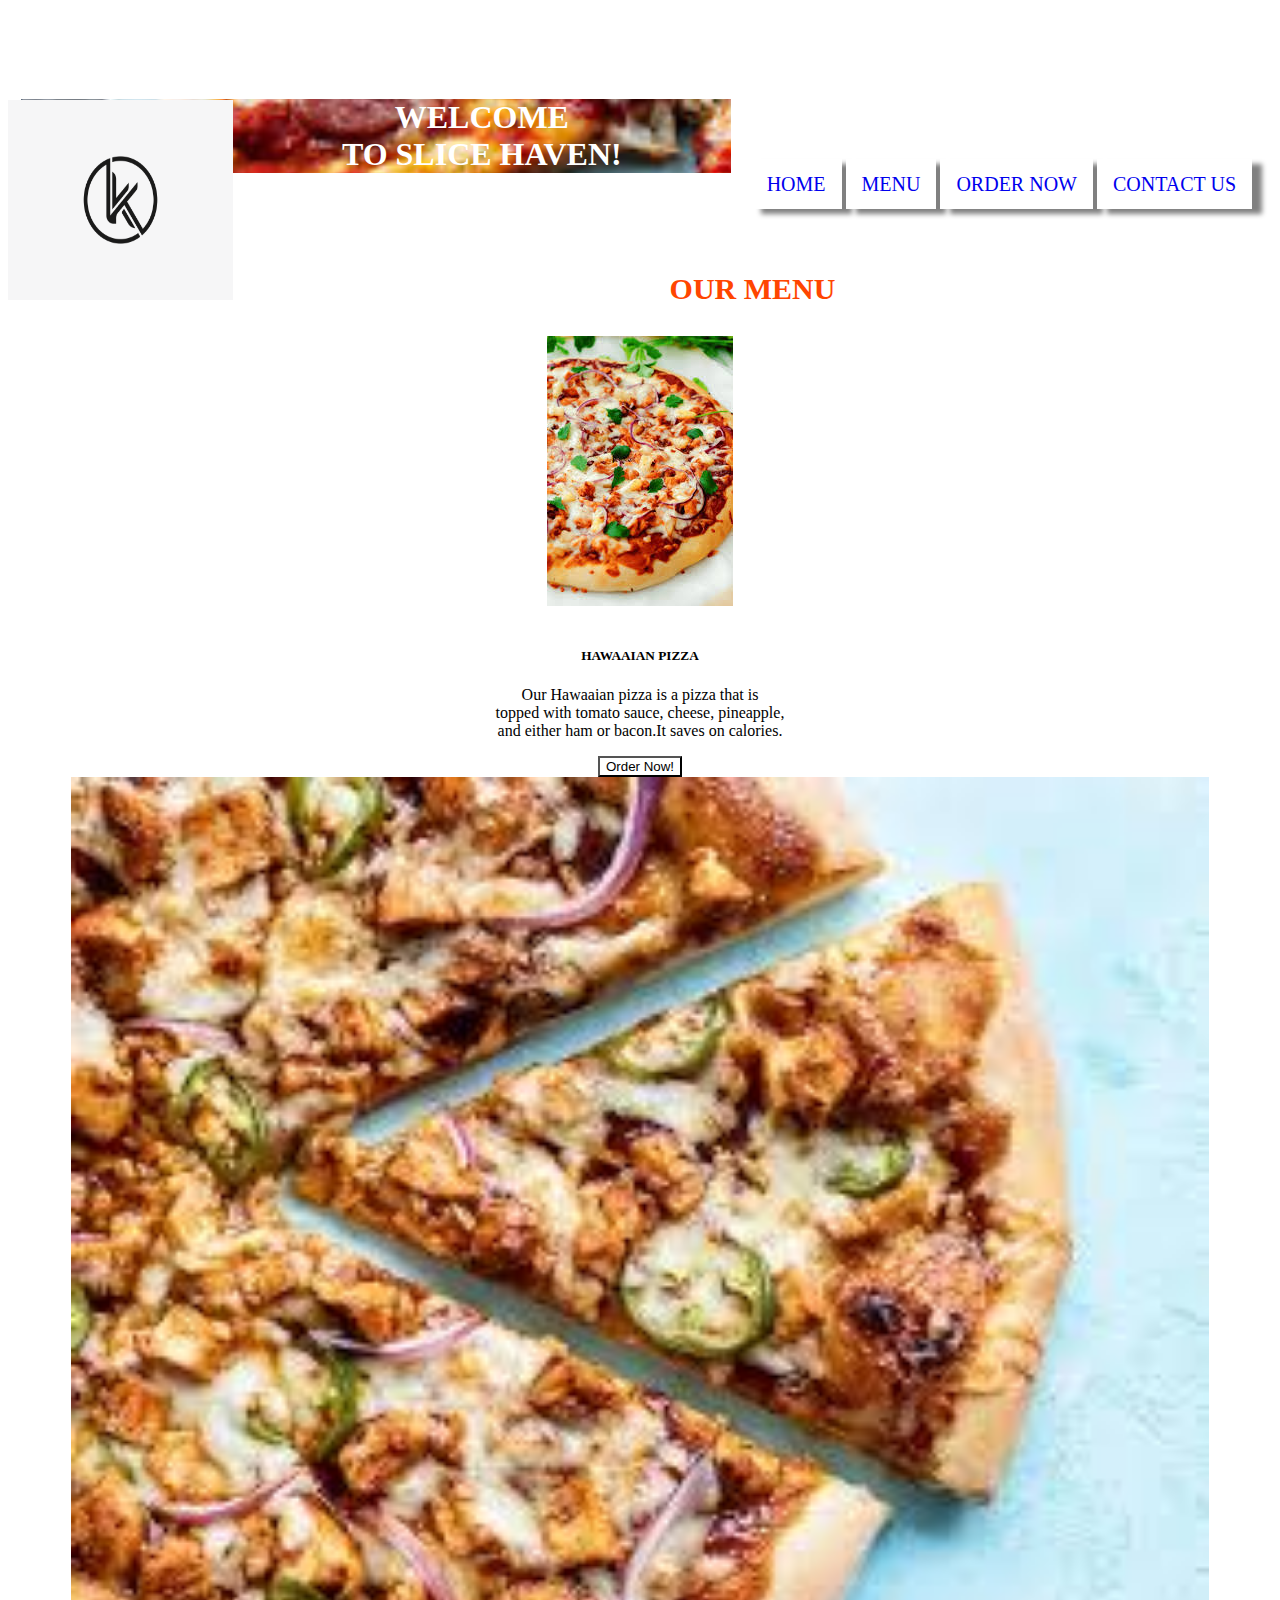
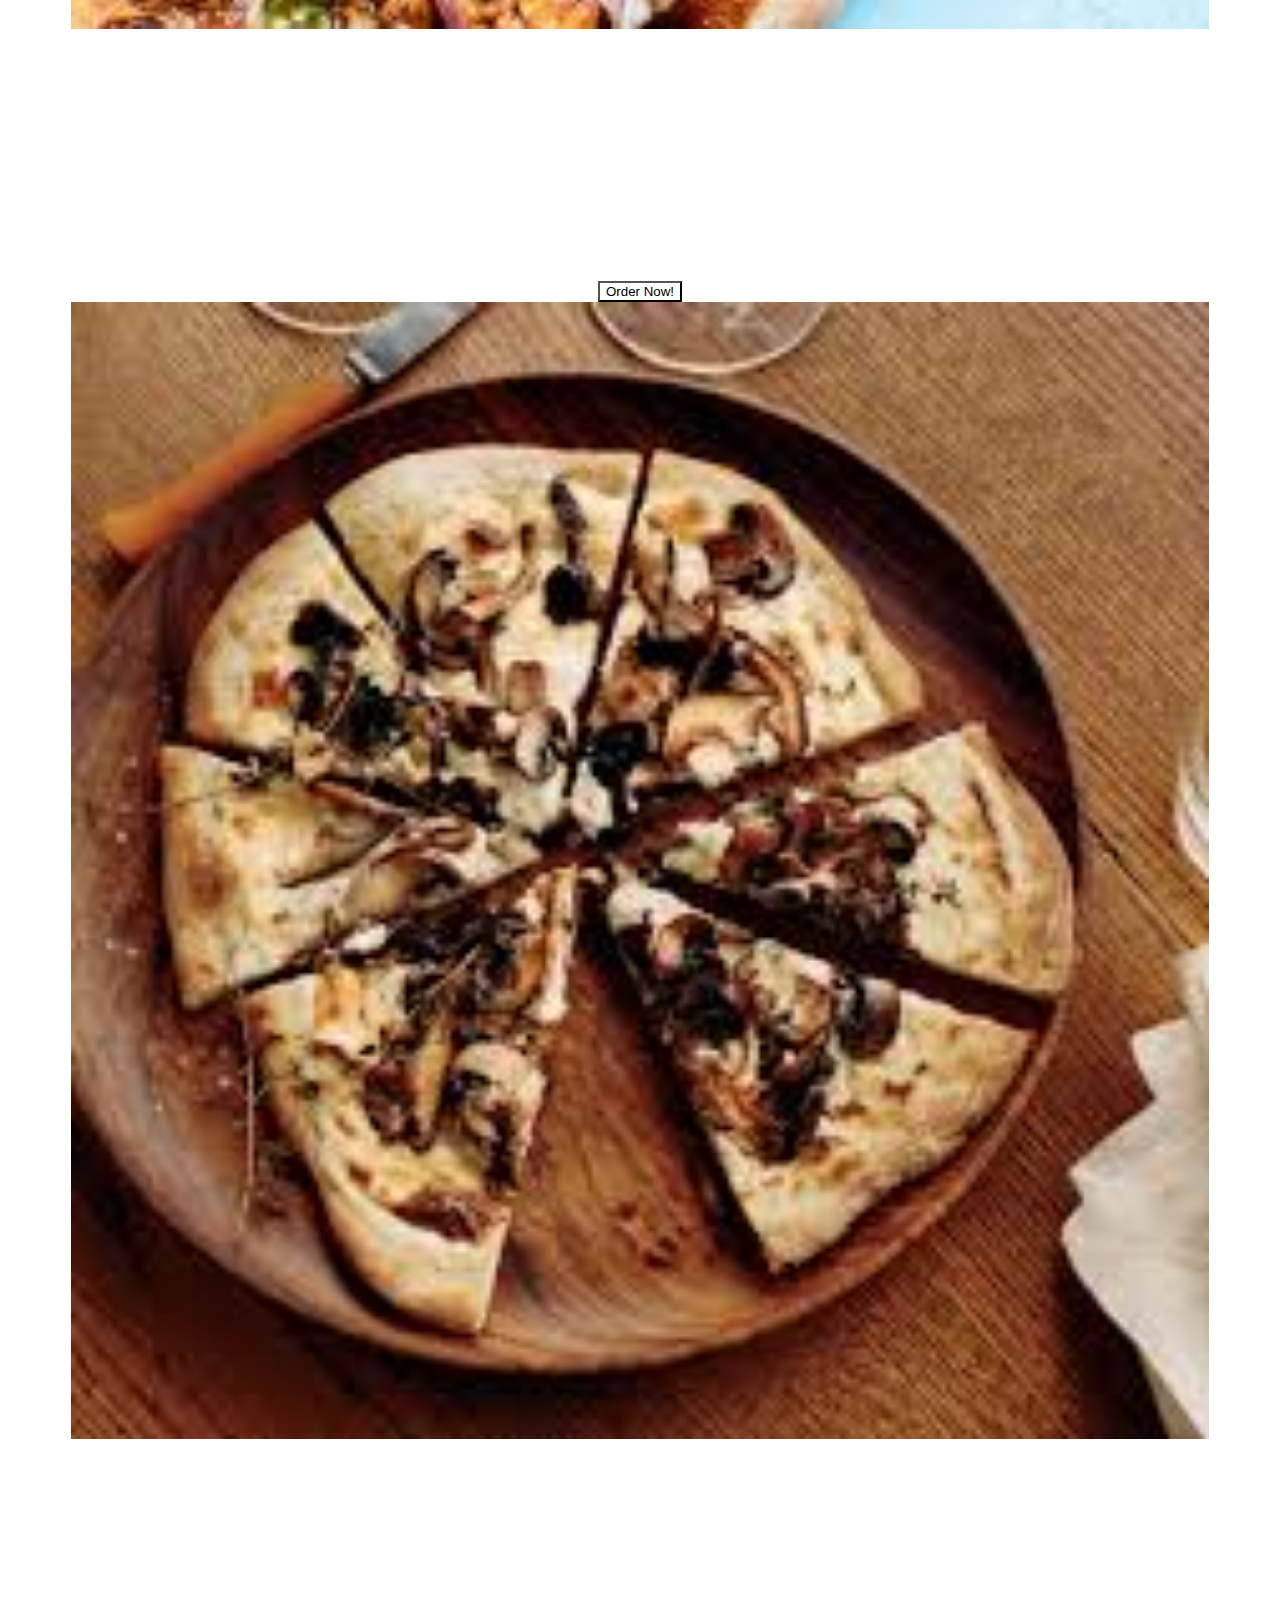
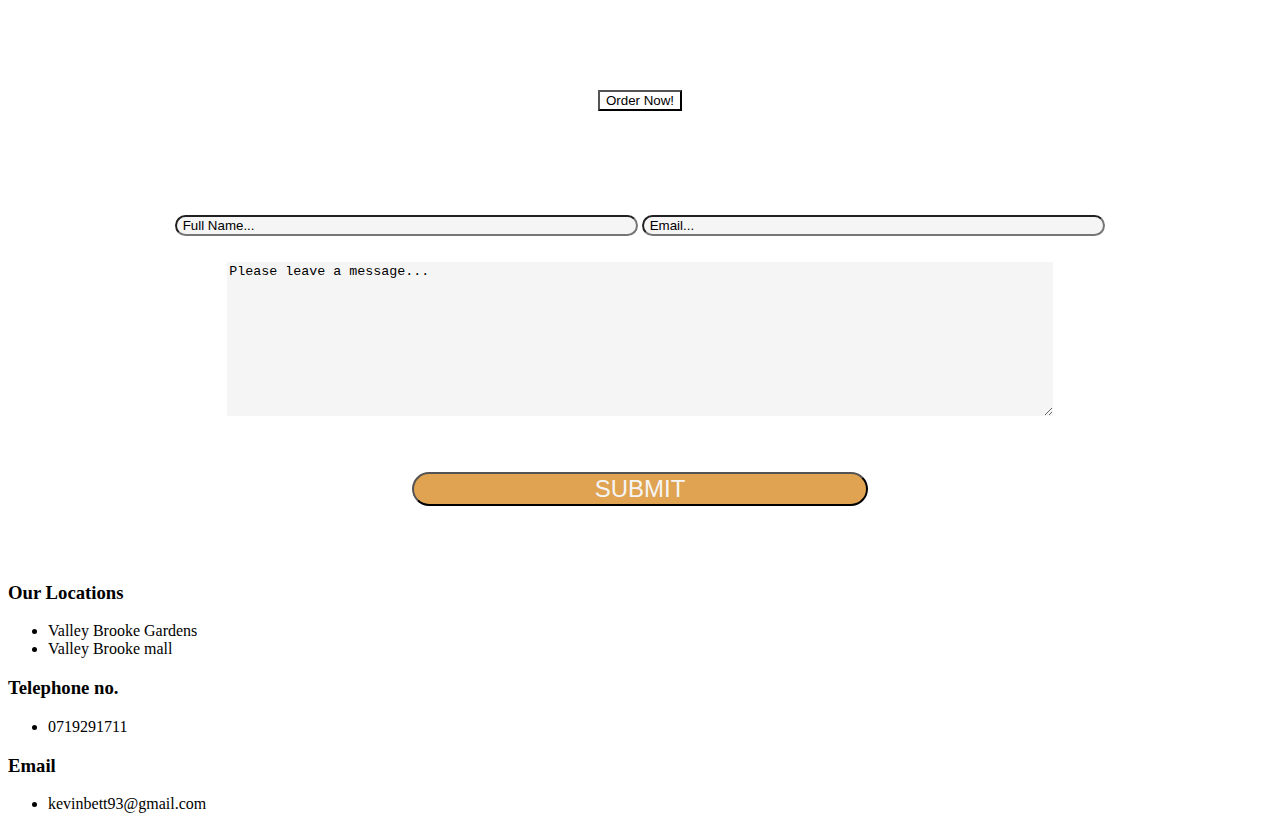
==== commit 9b8b1f1f: "this commit will add my js folder and file" ====
--- a/slice.html
+++ b/slice.html
@@ -29,7 +29,7 @@
           </div>
         </div>
         <div class="row">
-          <div id="intro">
+          <div id="introduction">
             <h1>WELCOME<br />TO SLICE HAVEN!</h1>
           </div>
         </div>
--- a/css/styles.css
+++ b/css/styles.css
@@ -1,5 +1,5 @@
-body{
-  background-color: black;
+*{
+  background-color: white;
 }
 #logo {
   background: none;
@@ -24,7 +24,7 @@
   padding: 14px 16px;
 }
 #introduction {
-  background-image: url("../images/bg4.jpeg");
+  background-image: url("../assets/bg1.jpg");
   background-size: cover;
   text-align: center;
   background-position: center;
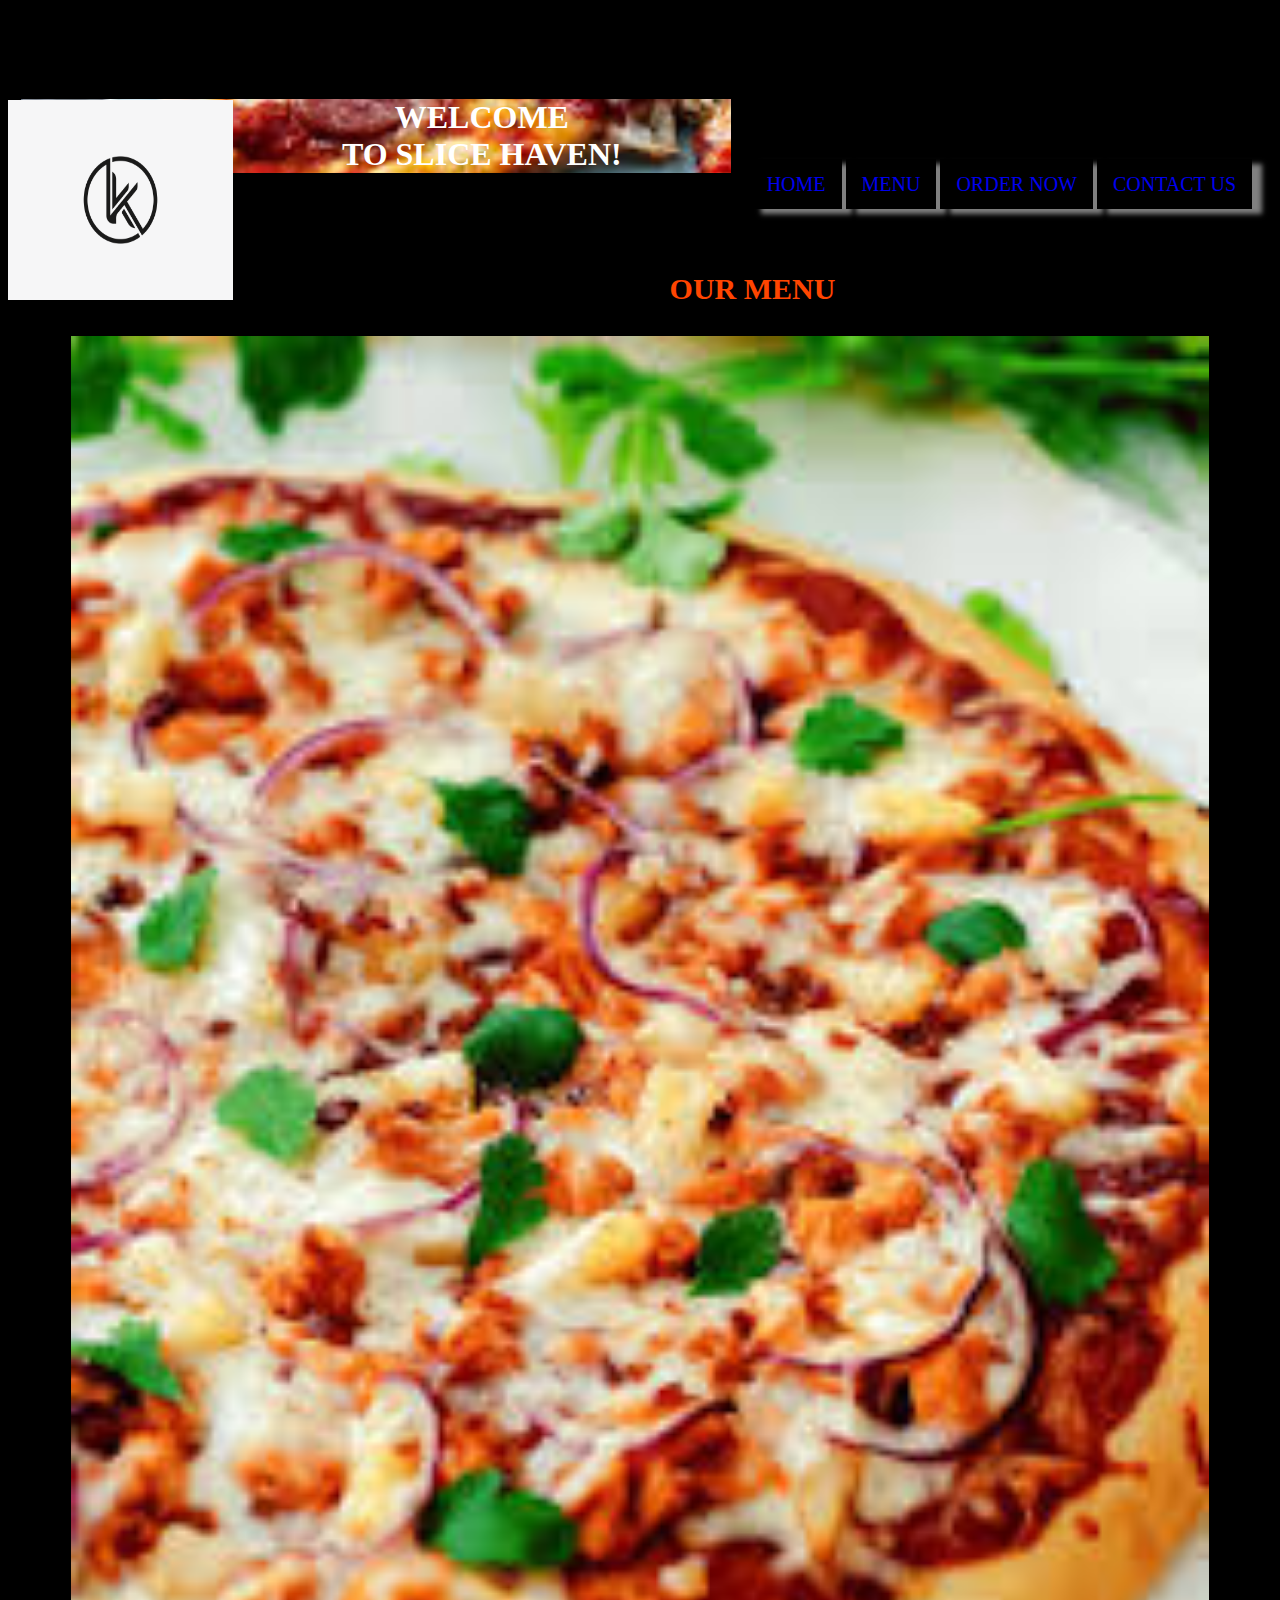
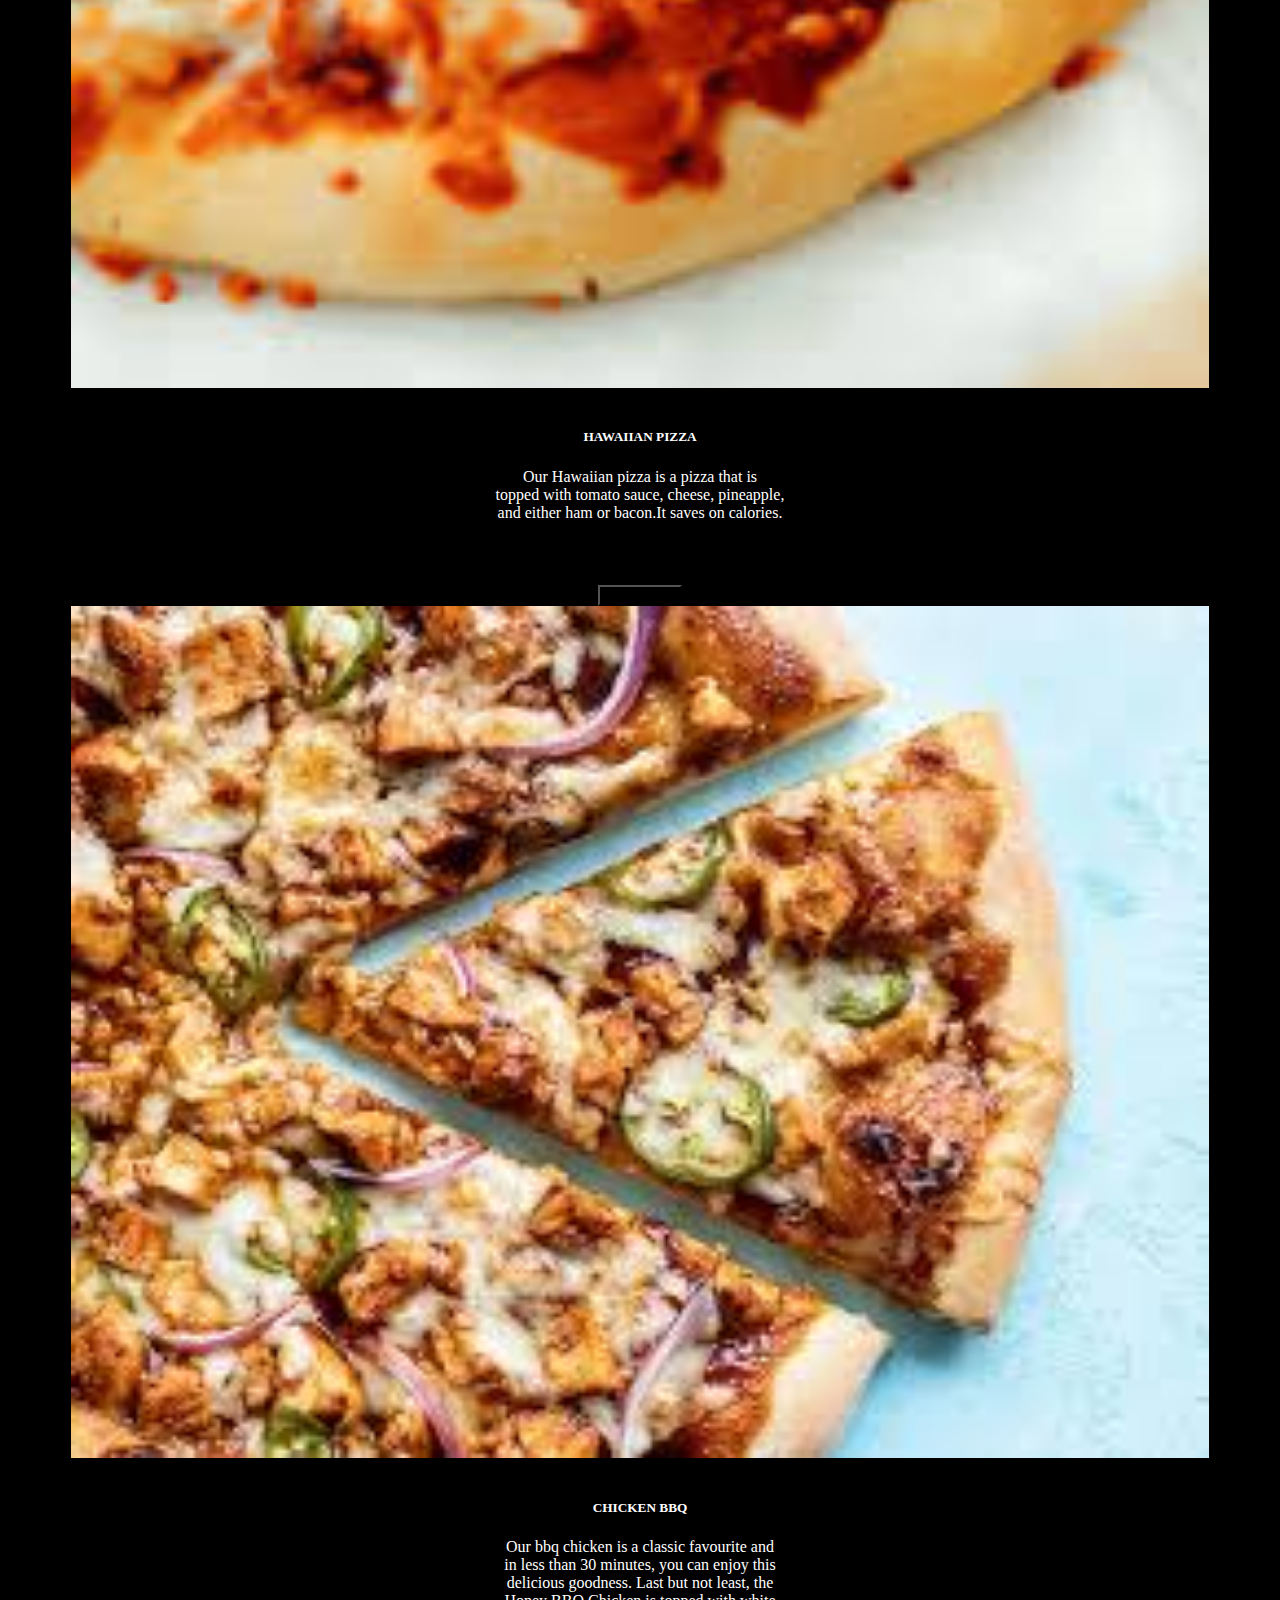
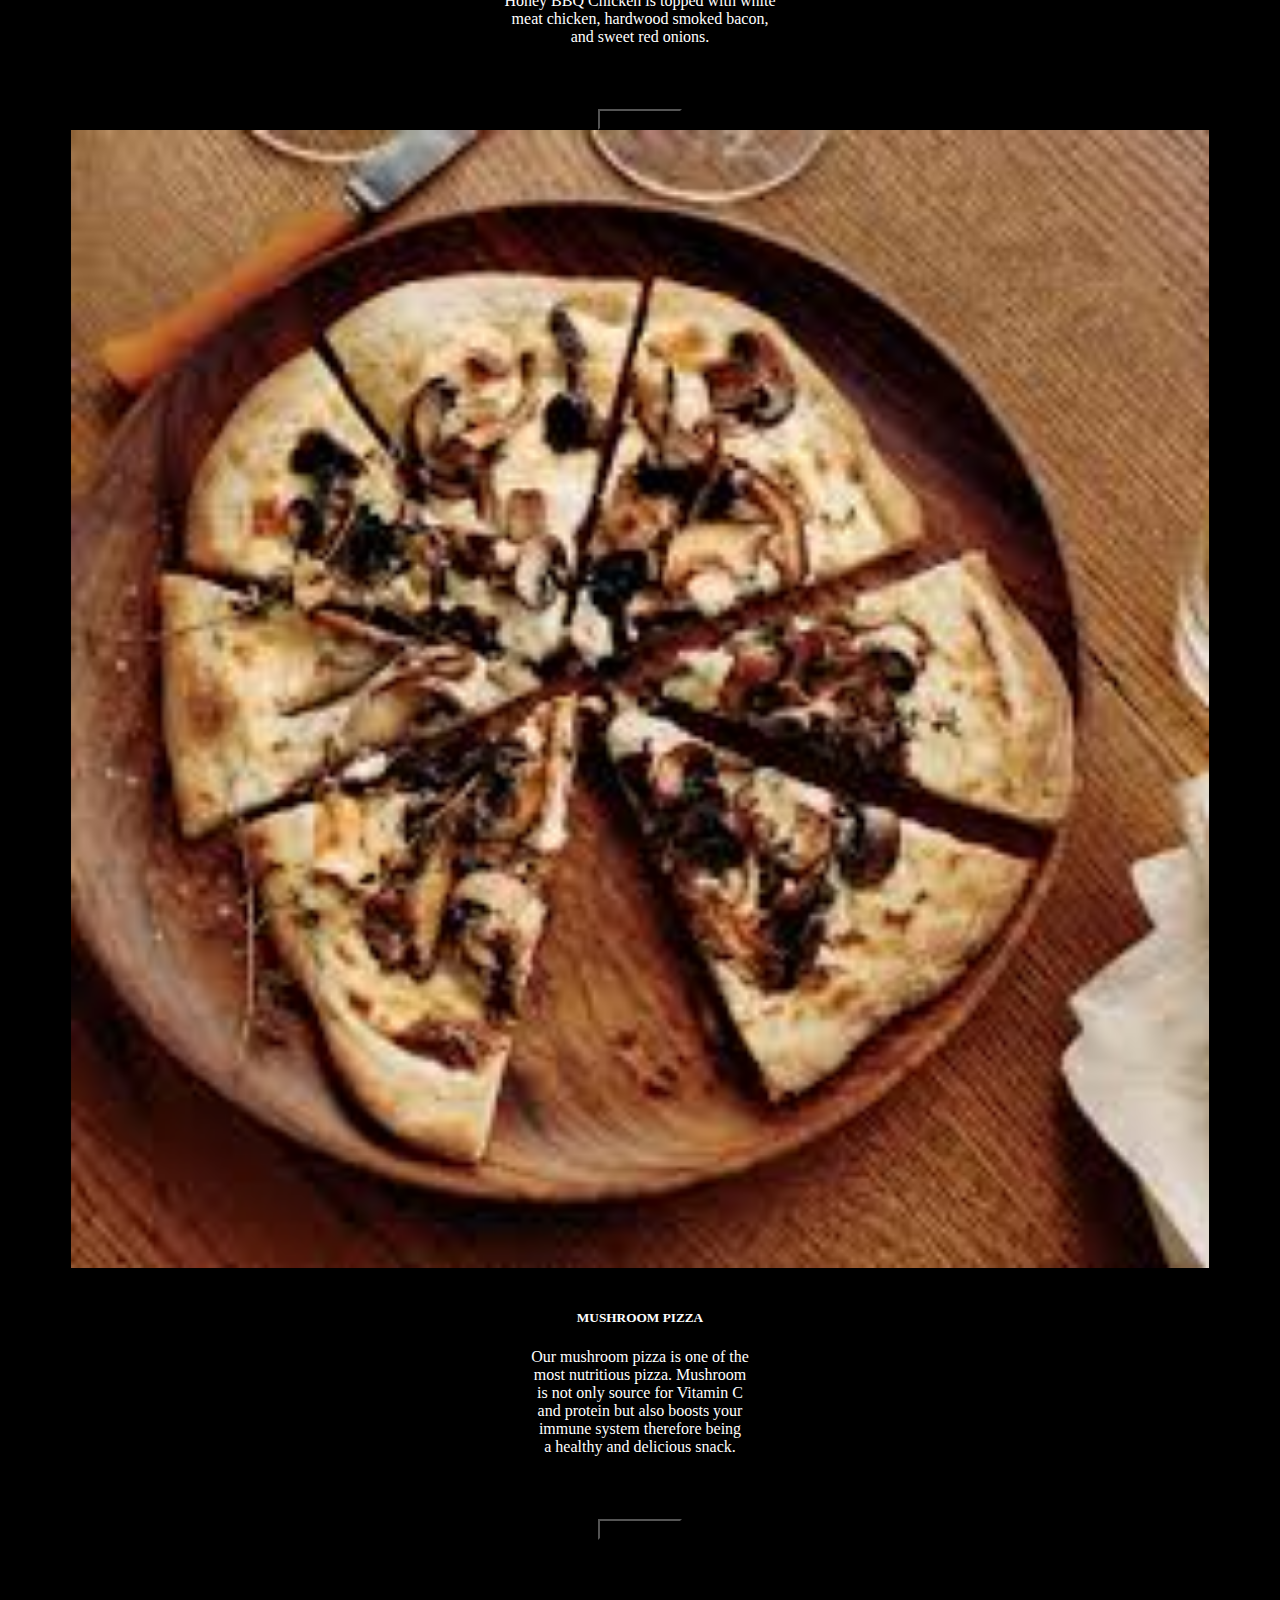
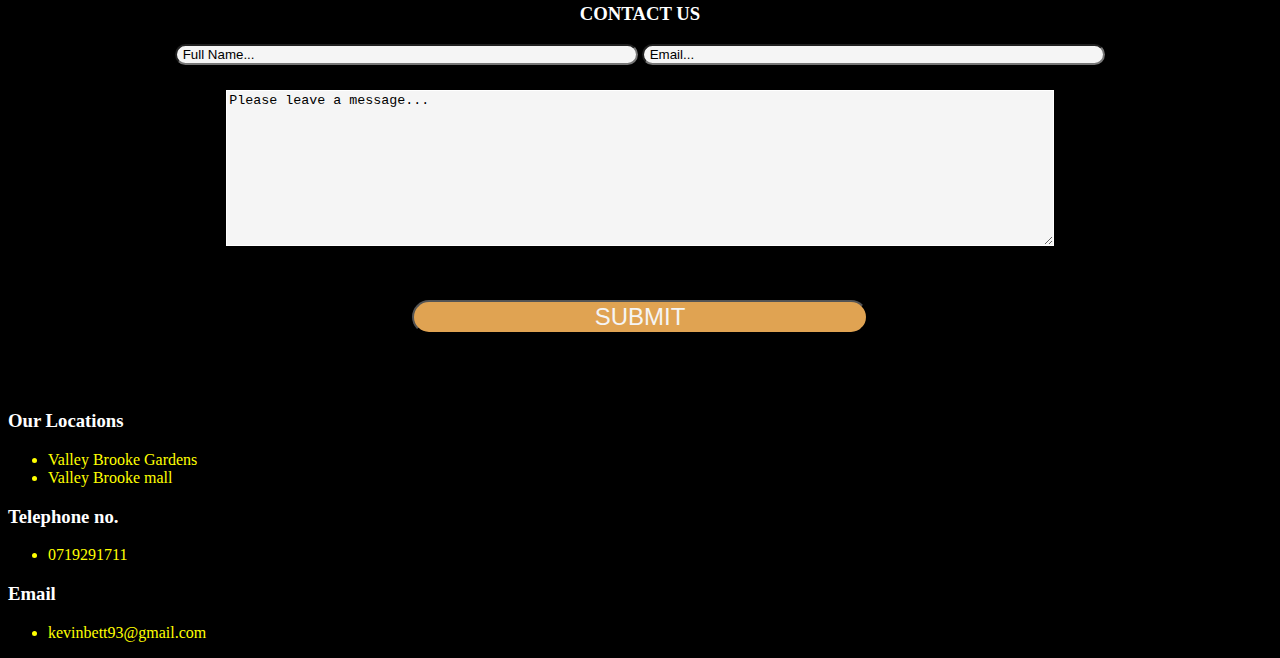
==== commit dbe8d5e6: "This commit will add jquery and make changes" ====
--- a/slice.html
+++ b/slice.html
@@ -3,6 +3,8 @@
   <head>
     <title>SLICE HAVEN</title>
     <link href="./css/styles.css" rel="stylesheet" type="text/css">
+    <link href="https://cdn.jsdelivr.net/npm/bootstrap@5.0.0-beta2/dist/css/bootstrap.min.css" rel="stylesheet" integrity="sha384-BmbxuPwQa2lc/FVzBcNJ7UAyJxM6wuqIj61tLrc4wSX0szH/Ev+nYRRuWlolflfl" crossorigin="anonymous">
+    <script src="https://cdn.jsdelivr.net/npm/bootstrap@5.0.0-beta2/dist/js/bootstrap.bundle.min.js" integrity="sha384-b5kHyXgcpbZJO/tY9Ul7kGkf1S0CWuKcCD38l8YkeH8z8QjE0GmW1gYU5S9FOnJ0" crossorigin="anonymous"></script>  
   </head>
 
   <body>
@@ -15,8 +17,7 @@
               alt="logo"
               id="logo"
               width="225"
-              height="200"
-            />
+              height="200">
           </div>
           <div id="topnav">
             <br />
@@ -41,9 +42,9 @@
           <div class="col-md-4">
             <div id="hawaiian">
               <img src="./assets/hawaiian.jpg" />
-              <h5>HAWAAIAN PIZZA</h5>
+              <h5>HAWAIIAN PIZZA</h5>
               <p>
-                Our Hawaaian pizza is a pizza that is<br>topped with tomato sauce, cheese, pineapple,<br> and either ham or bacon.It saves on calories.
+                Our Hawaiian pizza is a pizza that is<br>topped with tomato sauce, cheese, pineapple,<br> and either ham or bacon.It saves on calories.
               </p>
             </div>
             <div id="b1" class="orderme">
@@ -83,7 +84,7 @@
               <button class="btn btn-outline-warning btn-block mg-b-10">
                 Order Now!
               </button>
-              <br />
+              <br>
             </div>
           </div>
         </div>
@@ -94,8 +95,7 @@
                 <label for="select">Select Pizza</label>
                 <select
                   class="browser-default custom-select custom-select-md mb-3"
-                  id="pizza"
-                >
+                  id="pizza">
                   <option selected value="0">Select Pizza</option>
                   <option value="hawaiian">Hawaaian</option>
                   <option value="bbq">Chicken BBQ</option>
@@ -104,8 +104,7 @@
                 <label for="select">Select Size</label>
                 <select
                   class="browser-default custom-select custom-select-md mb-3"
-                  id="size"
-                >
+                  id="size">
                   <option selected value="0">Select your preferred size</option>
                   <option value="mega">Mega -- sh. 1200</option>
                   <option value="large">Large -- sh. 1000</option>
@@ -115,8 +114,7 @@
                 <label for="crust">Choose your favorite Crust!</label>
                 <select
                   class="browser-default custom-select custom-select-md mb-3"
-                  id="crust"
-                >
+                  id="crust">
                   <option selected value="0">Pick your crust!</option>
                   <option value="Crispy">Crispy -- sh. 250</option>
                   <option value="Stuffed">Stuffed -- sh. 200</option>
@@ -124,7 +122,7 @@
                 </select>
                 <br />
                 <br />
-                <label for="Toppings"
+                <label for="toppings"
                   >Select Your preferred Toppings: (each at 150)
                 </label>
                 <br />
@@ -295,7 +293,7 @@
           </form>
         </div>
         <div class="card">
-          <div id="vee_details">
+          <div id="my_details">
             <div class="row" id="locations">
               <div class="col-md-2"></div>
               <div class="col-md-4">
@@ -321,5 +319,7 @@
           </div>
         </div>
       </div>
+      <script src="https://ajax.googleapis.com/ajax/libs/jquery/3.5.1/jquery.min.js"></script>
+      <script src="./js/index.js"></script>
     </body>
 </html>--- a/css/styles.css
+++ b/css/styles.css
@@ -1,5 +1,5 @@
 *{
-  background-color: white;
+  background-color: black;
 }
 #logo {
   background: none;
@@ -61,15 +61,17 @@
 .col-md-4 h5 {
   margin-top: 3%;
 }
-#hawaaian {
-  text-align: center;
-  color: white;
-}
-#hawaaian img {
+#hawaiian {
+  text-align: center;
+  color: white;
+}
+#hawaiian img {
   width: 90%;
-}
-#hawaaian p {
-  margin-bottom: 5%;
+  height: 90%;
+}
+#hawaiian p {
+  margin-bottom: 5%;
+  color: white;
 }
 #bbq {
   text-align: center;
@@ -77,6 +79,7 @@
 }
 #bbq img {
   width: 90%;
+  height: 90%;
 }
 #bbq p {
   margin-bottom: 5%;
@@ -87,6 +90,7 @@
 }
 #mushroom img {
   width: 90%;
+  height: 90%;
 }
 #mushroom p {
   margin-bottom: 5%;
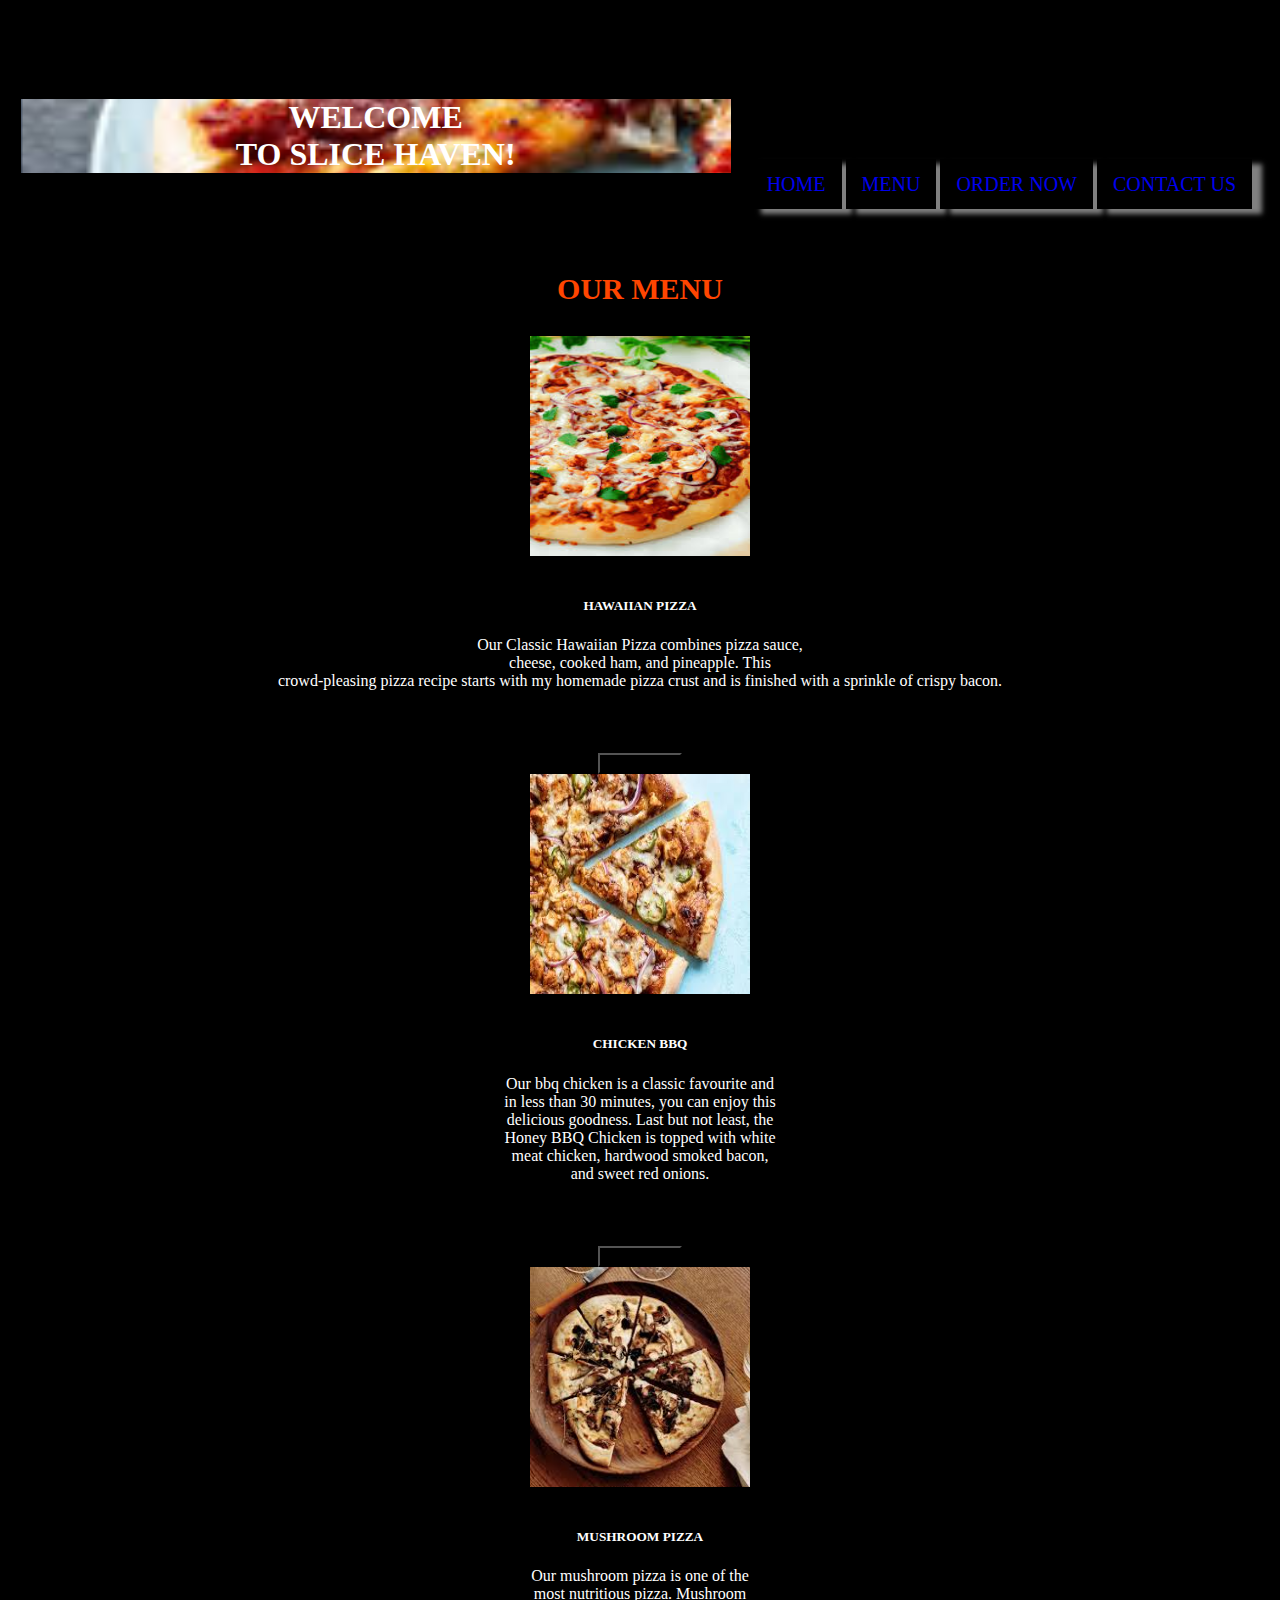
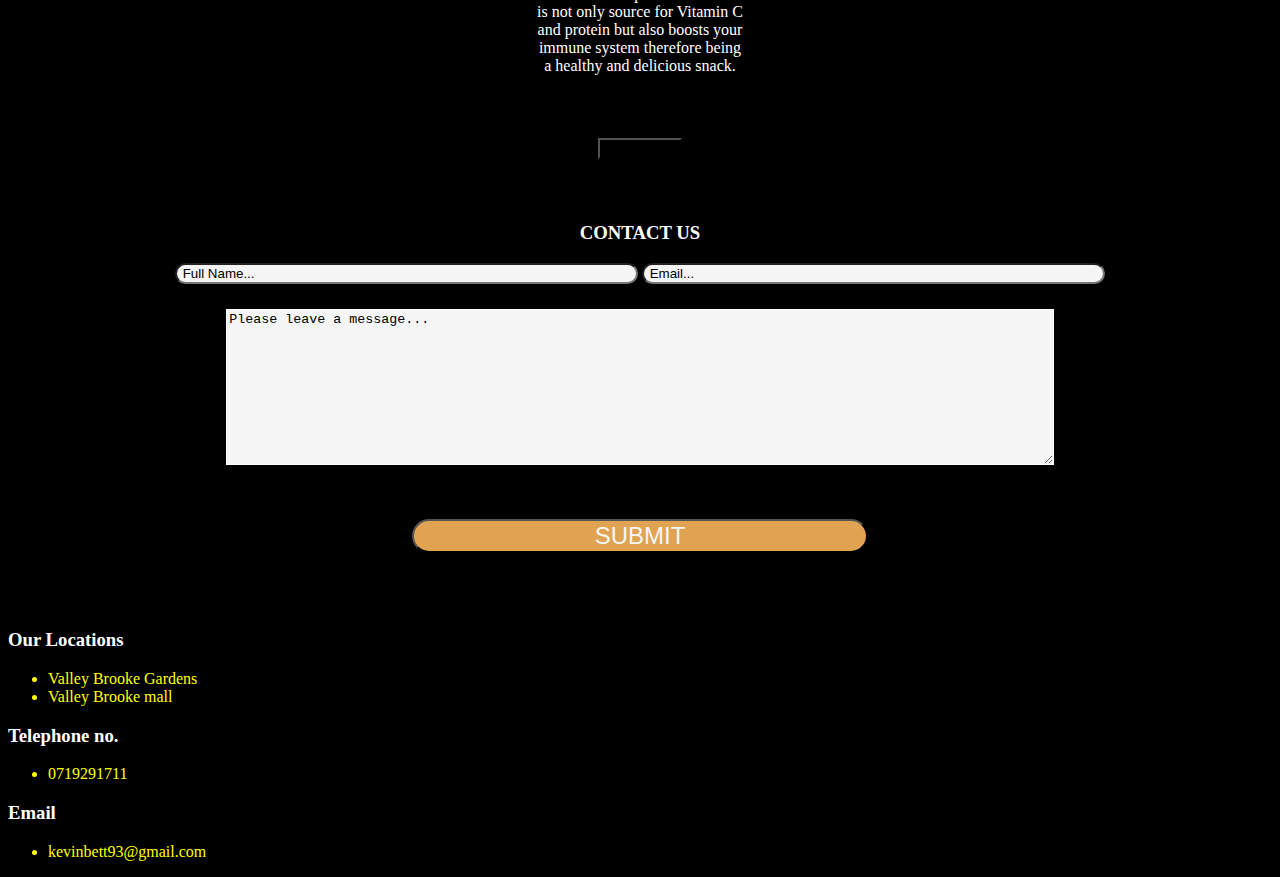
==== commit 6a945ae8: "This commit will remove logo" ====
--- a/slice.html
+++ b/slice.html
@@ -11,19 +11,11 @@
     <body>
       <div class="container-fluid">
         <div class="row">
-          <div id="logo">
-            <img
-              src="./assets/logo.png"
-              alt="logo"
-              id="logo"
-              width="225"
-              height="200">
-          </div>
           <div id="topnav">
             <br />
             <br />
             <br />
-            <a href="index.html">HOME</a>
+            <a href="slice.html">HOME</a>
             <a href="#menu">MENU</a>
             <a href="#menu">ORDER NOW</a>
             <a href="#contacts">CONTACT US</a>
@@ -44,7 +36,11 @@
               <img src="./assets/hawaiian.jpg" />
               <h5>HAWAIIAN PIZZA</h5>
               <p>
-                Our Hawaiian pizza is a pizza that is<br>topped with tomato sauce, cheese, pineapple,<br> and either ham or bacon.It saves on calories.
+                Our Classic Hawaiian Pizza combines pizza sauce,<br> cheese, cooked
+                ham, and pineapple. This <br>crowd-pleasing pizza recipe starts with
+                my homemade pizza crust and is finished with a sprinkle of crispy
+                bacon.
+               
               </p>
             </div>
             <div id="b1" class="orderme">
--- a/css/styles.css
+++ b/css/styles.css
@@ -4,6 +4,7 @@
 #logo {
   background: none;
   float: left;
+  width: 50%;
 }
 #logo img {
   background: none;
@@ -66,8 +67,8 @@
   color: white;
 }
 #hawaiian img {
-  width: 90%;
-  height: 90%;
+  width: 220px;
+  height: 220px;
 }
 #hawaiian p {
   margin-bottom: 5%;
@@ -78,8 +79,8 @@
   color: white;
 }
 #bbq img {
-  width: 90%;
-  height: 90%;
+  width: 220px;
+  height: 220px;
 }
 #bbq p {
   margin-bottom: 5%;
@@ -89,8 +90,8 @@
   color: white;
 }
 #mushroom img {
-  width: 90%;
-  height: 90%;
+  width: 220px;
+  height: 220px;
 }
 #mushroom p {
   margin-bottom: 5%;
